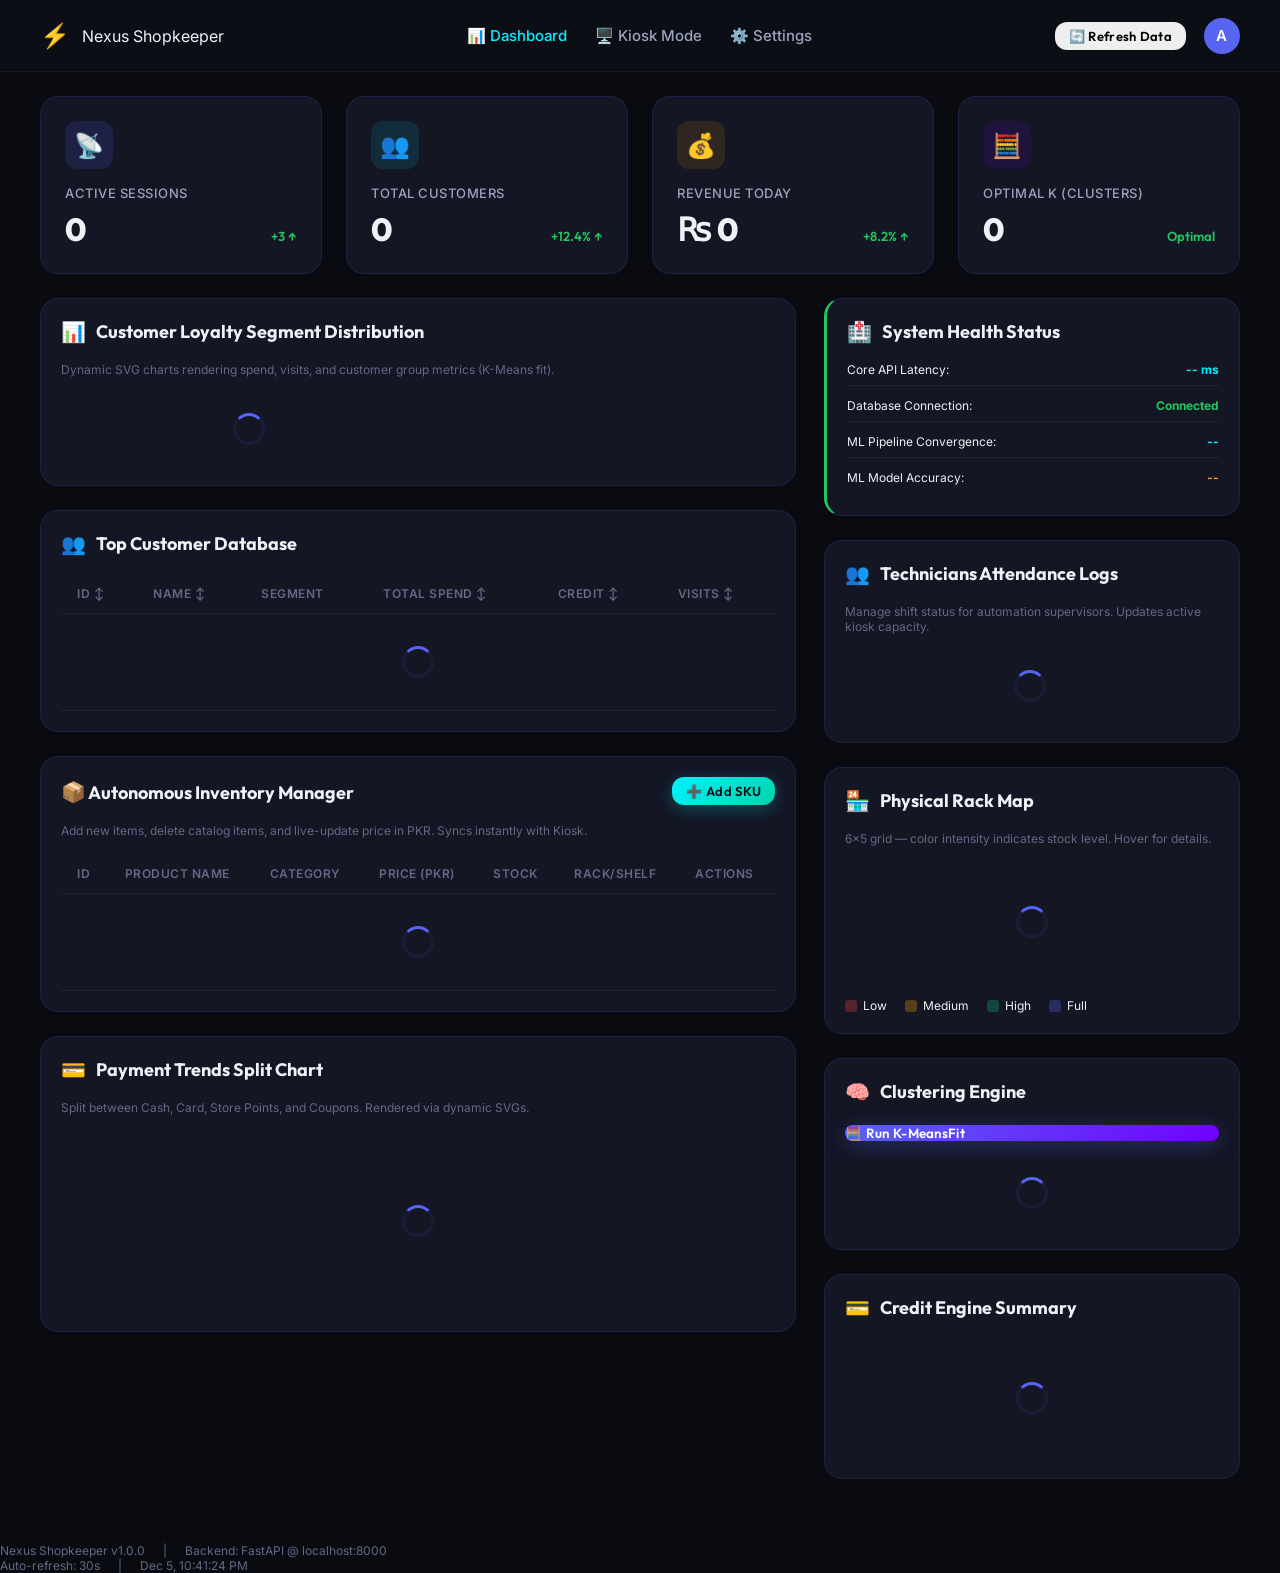
==== frontend/templates/dashboard.html @ 4d04709a "Nexus Shopkeeper - Production Polish, physical locator kiosk, and Admin dashboard portal" ====
<!DOCTYPE html>
<html lang="en">
<head>
  <meta charset="UTF-8">
  <meta name="viewport" content="width=device-width, initial-scale=1.0">
  <title>Nexus Shopkeeper — Admin Dashboard</title>
  <link rel="stylesheet" href="../assets/css/styles.css">
</head>
<body>

  <!-- ═══════════ TOP NAV ═══════════ -->
  <nav class="navbar">
    <div class="navbar__logo">
      <div class="navbar__logo-icon">⚡</div>
      <span class="text-gradient">Nexus Shopkeeper</span>
    </div>
    <div class="navbar__links">
      <a href="dashboard.html" class="active">📊 Dashboard</a>
      <a href="kiosk.html">🖥️ Kiosk Mode</a>
      <a href="#" id="settings-link">⚙️ Settings</a>
    </div>
    <div class="flex items-center gap-md">
      <button class="btn btn-secondary btn-sm" id="refresh-btn">🔄 Refresh Data</button>
      <div class="navbar__user" title="Admin User">A</div>
    </div>
  </nav>

  <div class="container" style="padding-top:var(--space-lg);padding-bottom:var(--space-3xl)">

    <!-- ═══════════ STATS ROW ═══════════ -->
    <section class="stats-row" style="margin-bottom:var(--space-lg)">
      <!-- Active Sessions -->
      <div class="glass-card stat-card animate-in">
        <div class="stat-card__icon" style="background:rgba(88,101,242,0.15);color:var(--cosmic-indigo)">📡</div>
        <div class="stat-card__label">Active Sessions</div>
        <div class="stat-card__value">
          <span id="stat-sessions">0</span>
          <span class="stat-card__trend stat-card__trend--up">+3 ↑</span>
        </div>
      </div>
      <!-- Total Customers -->
      <div class="glass-card stat-card animate-in">
        <div class="stat-card__icon" style="background:rgba(0,242,254,0.1);color:var(--cyber-teal)">👥</div>
        <div class="stat-card__label">Total Customers</div>
        <div class="stat-card__value">
          <span id="stat-customers">0</span>
          <span class="stat-card__trend stat-card__trend--up">+12.4% ↑</span>
        </div>
      </div>
      <!-- Revenue Today -->
      <div class="glass-card stat-card animate-in">
        <div class="stat-card__icon" style="background:rgba(245,158,11,0.12);color:var(--amber-gold)">💰</div>
        <div class="stat-card__label">Revenue Today</div>
        <div class="stat-card__value">
          <span id="stat-revenue">₨ 0</span>
          <span class="stat-card__trend stat-card__trend--up">+8.2% ↑</span>
        </div>
      </div>
      <!-- Optimal K -->
      <div class="glass-card stat-card animate-in">
        <div class="stat-card__icon" style="background:rgba(112,0,255,0.12);color:var(--neon-purple)">🧮</div>
        <div class="stat-card__label">Optimal K (Clusters)</div>
        <div class="stat-card__value">
          <span id="stat-k">0</span>
          <span class="stat-card__trend stat-card__trend--up">Optimal</span>
        </div>
      </div>
    </section>

    <!-- ═══════════ MAIN GRID ═══════════ -->
    <div class="dashboard-grid">

      <!-- ──── LEFT COLUMN (65%) ──── -->
      <div class="flex-col gap-lg" style="display:flex;flex-direction:column;gap:var(--space-lg)">

        <!-- Customer Segments Panel -->
        <div class="glass-card animate-in">
          <div class="panel-title"><span class="icon">📊</span> Customer Loyalty Segment Distribution</div>
          <div class="body-xs text-muted" style="margin-bottom:var(--space-md)">Dynamic SVG charts rendering spend, visits, and customer group metrics (K-Means fit).</div>
          <div class="flex gap-lg" style="display: flex; gap: var(--space-lg); flex-wrap: wrap;">
            <div id="segment-distribution-chart" style="flex: 1.2; min-width: 250px; display: flex; justify-content: center; align-items: center;">
              <div class="spinner"></div>
            </div>
            <div id="segment-legend" style="flex: 1; min-width: 200px; display: flex; flex-direction: column; gap: 8px; justify-content: center;">
              <!-- Dynamic Legend -->
            </div>
          </div>
        </div>

        <!-- Customer Table -->
        <div class="glass-card animate-in">
          <div class="panel-title"><span class="icon">👥</span> Top Customer Database</div>
          <div style="overflow-x:auto">
            <table class="data-table">
              <thead>
                <tr>
                  <th>ID <span class="sort-arrow">↕</span></th>
                  <th>Name <span class="sort-arrow">↕</span></th>
                  <th>Segment</th>
                  <th>Total Spend <span class="sort-arrow">↕</span></th>
                  <th>Credit <span class="sort-arrow">↕</span></th>
                  <th>Visits <span class="sort-arrow">↕</span></th>
                </tr>
              </thead>
              <tbody id="customer-tbody">
                <tr><td colspan="6" class="text-center text-muted" style="padding:var(--space-xl)"><div class="spinner" style="margin:0 auto"></div></td></tr>
              </tbody>
            </table>
          </div>
        </div>

        <!-- Inventory Manager CRUD Table -->
        <div class="glass-card animate-in" id="inventory-manager-section">
          <div class="panel-title" style="display: flex; justify-content: space-between; align-items: center; width: 100%;">
            <span><span class="icon">📦</span> Autonomous Inventory Manager</span>
            <button class="btn btn-accent btn-sm" id="btn-add-inventory-modal">➕ Add SKU</button>
          </div>
          <div class="body-xs text-muted" style="margin-bottom:var(--space-md)">Add new items, delete catalog items, and live-update price in PKR. Syncs instantly with Kiosk.</div>
          <div style="overflow-x:auto; max-height: 480px;">
            <table class="data-table">
              <thead>
                <tr>
                  <th>ID</th>
                  <th>Product Name</th>
                  <th>Category</th>
                  <th>Price (PKR)</th>
                  <th>Stock</th>
                  <th>Rack/Shelf</th>
                  <th>Actions</th>
                </tr>
              </thead>
              <tbody id="inventory-tbody">
                <tr><td colspan="7" class="text-center text-muted" style="padding:var(--space-xl)"><div class="spinner" style="margin:0 auto"></div></td></tr>
              </tbody>
            </table>
          </div>
        </div>

        <!-- Payment Trends split chart -->
        <div class="glass-card animate-in">
          <div class="panel-title"><span class="icon">💳</span> Payment Trends Split Chart</div>
          <div class="body-xs text-muted" style="margin-bottom:var(--space-md)">Split between Cash, Card, Store Points, and Coupons. Rendered via dynamic SVGs.</div>
          <div id="payment-trends-chart" style="display: flex; justify-content: center; align-items: center; min-height: 180px;">
            <div class="spinner"></div>
          </div>
        </div>

      </div>

      <!-- ──── RIGHT COLUMN (35%) ──── -->
      <div class="flex-col gap-lg" style="display:flex;flex-direction:column;gap:var(--space-lg)">

        <!-- System Health Panel -->
        <div class="glass-card animate-in" style="border-left: 3px solid var(--success-green);">
          <div class="panel-title"><span class="icon">🏥</span> System Health Status</div>
          <div class="flex-col gap-sm" style="display:flex; flex-direction:column; gap: 12px; margin-bottom: 6px;">
            <div class="flex justify-between items-center body-xs" style="border-bottom: 1px solid var(--border-subtle); padding-bottom: 8px;">
              <span class="text-secondary">Core API Latency:</span>
              <span class="font-bold text-accent" id="health-latency" style="color: var(--cyber-teal); font-weight: 700;">-- ms</span>
            </div>
            <div class="flex justify-between items-center body-xs" style="border-bottom: 1px solid var(--border-subtle); padding-bottom: 8px;">
              <span class="text-secondary">Database Connection:</span>
              <span id="health-db" style="font-weight: 700; color: var(--success-green);">Connected</span>
            </div>
            <div class="flex justify-between items-center body-xs" style="border-bottom: 1px solid var(--border-subtle); padding-bottom: 8px;">
              <span class="text-secondary">ML Pipeline Convergence:</span>
              <span id="health-ml" style="font-weight: 700; color: var(--cyber-teal);">--</span>
            </div>
            <div class="flex justify-between items-center body-xs" style="padding-bottom: 4px;">
              <span class="text-secondary">ML Model Accuracy:</span>
              <span id="health-accuracy" style="font-weight: 700; color: var(--amber-gold);">--</span>
            </div>
          </div>
        </div>

        <!-- Employee Attendance logs panel -->
        <div class="glass-card animate-in">
          <div class="panel-title"><span class="icon">👥</span> Technicians Attendance Logs</div>
          <div class="body-xs text-muted" style="margin-bottom:var(--space-md)">Manage shift status for automation supervisors. Updates active kiosk capacity.</div>
          <div id="employee-attendance-container" class="flex-col gap-sm" style="display:flex; flex-direction:column; gap: 8px; max-height: 380px; overflow-y: auto; padding-right: 4px;">
            <div class="spinner"></div>
          </div>
        </div>

        <!-- Physical Rack Map -->
        <div class="glass-card animate-in">
          <div class="panel-title"><span class="icon">🏪</span> Physical Rack Map</div>
          <div class="body-xs text-muted" style="margin-bottom:var(--space-md)">6×5 grid — color intensity indicates stock level. Hover for details.</div>
          <div class="rack-grid" id="rack-grid">
            <!-- Populated by JS -->
            <div class="flex justify-center" style="grid-column:1/-1;padding:var(--space-lg)"><div class="spinner"></div></div>
          </div>
          <div class="flex items-center gap-md" style="margin-top:var(--space-md);flex-wrap:wrap">
            <div class="flex items-center gap-xs body-xs"><div style="width:12px;height:12px;border-radius:3px;background:rgba(239,68,68,0.3)"></div> Low</div>
            <div class="flex items-center gap-xs body-xs"><div style="width:12px;height:12px;border-radius:3px;background:rgba(245,158,11,0.3)"></div> Medium</div>
            <div class="flex items-center gap-xs body-xs"><div style="width:12px;height:12px;border-radius:3px;background:rgba(16,185,129,0.3)"></div> High</div>
            <div class="flex items-center gap-xs body-xs"><div style="width:12px;height:12px;border-radius:3px;background:rgba(88,101,242,0.3)"></div> Full</div>
          </div>
        </div>

        <!-- Clustering Controls -->
        <div class="glass-card animate-in">
          <div class="panel-title"><span class="icon">🧠</span> Clustering Engine</div>
          <button class="btn btn-primary w-full" id="btn-cluster" style="margin-bottom:var(--space-md)">🧮 Run K-MeansFit</button>
          <div class="cluster-info" id="cluster-info">
            <div class="flex justify-center"><div class="spinner"></div></div>
          </div>
        </div>

        <!-- Credit Engine Summary -->
        <div class="glass-card animate-in">
          <div class="panel-title"><span class="icon">💳</span> Credit Engine Summary</div>
          <div id="credit-summary">
            <div class="flex justify-center" style="padding:var(--space-lg)"><div class="spinner"></div></div>
          </div>
        </div>
      </div>
    </div>
  </div>

  <!-- ═══════════ INVENTORY EDIT/ADD MODAL ═══════════ -->
  <div class="modal-overlay" id="inventory-modal-overlay" style="z-index: 500;">
    <div class="modal glass-card" id="inventory-modal" style="max-width: 500px; width: 90%; max-height: 90vh;">
      <div class="modal-header">
        <h2 id="inv-modal-title" style="font-size: 18px; font-weight: 700;">Add New SKU</h2>
        <button class="modal-close" id="inv-modal-close">✕</button>
      </div>
      <div class="modal-body" style="padding-bottom: 0;">
        <form id="inventory-form" style="display: flex; flex-direction: column; gap: 12px;">
          <input type="hidden" id="inv-action" value="create">
          
          <div class="flex-col gap-xs" style="display: flex; flex-direction: column; gap: 4px;">
            <label class="body-xs text-secondary" style="font-weight: 600;" for="inv-id">SKU Identifier</label>
            <input type="text" id="inv-id" class="search-input" placeholder="e.g. SKU-0021" required style="padding-left: 16px;">
          </div>
          
          <div class="flex-col gap-xs" style="display: flex; flex-direction: column; gap: 4px;">
            <label class="body-xs text-secondary" style="font-weight: 600;" for="inv-name">Product Name</label>
            <input type="text" id="inv-name" class="search-input" placeholder="e.g. Mezan Oil 1L" required style="padding-left: 16px;">
          </div>
          
          <div class="flex gap-sm" style="display: flex; gap: 12px;">
            <div class="flex-col gap-xs" style="flex: 1; display: flex; flex-direction: column; gap: 4px;">
              <label class="body-xs text-secondary" style="font-weight: 600;" for="inv-category">Category</label>
              <select id="inv-category" class="search-input" style="padding-left: 16px; background: var(--bg-raised); color: var(--text-primary);" required>
                <option value="beverages">beverages</option>
                <option value="snacks">snacks</option>
                <option value="pantry">pantry</option>
                <option value="dairy">dairy</option>
                <option value="frozen">frozen</option>
                <option value="produce">produce</option>
                <option value="household">household</option>
                <option value="personal_care">personal_care</option>
              </select>
            </div>
            <div class="flex-col gap-xs" style="flex: 1; display: flex; flex-direction: column; gap: 4px;">
              <label class="body-xs text-secondary" style="font-weight: 600;" for="inv-price">Price (PKR)</label>
              <input type="number" step="0.01" id="inv-price" class="search-input" placeholder="e.g. 350" required style="padding-left: 16px;">
            </div>
          </div>

          <div class="flex gap-sm" style="display: flex; gap: 12px;">
            <div class="flex-col gap-xs" style="flex: 1; display: flex; flex-direction: column; gap: 4px;">
              <label class="body-xs text-secondary" style="font-weight: 600;" for="inv-cost">Cost (PKR)</label>
              <input type="number" step="0.01" id="inv-cost" class="search-input" placeholder="e.g. 290" required style="padding-left: 16px;">
            </div>
            <div class="flex-col gap-xs" style="flex: 1; display: flex; flex-direction: column; gap: 4px;">
              <label class="body-xs text-secondary" style="font-weight: 600;" for="inv-stock">Stock Quantity</label>
              <input type="number" id="inv-stock" class="search-input" placeholder="e.g. 45" required style="padding-left: 16px;">
            </div>
          </div>

          <div class="flex gap-sm" style="display: flex; gap: 12px;">
            <div class="flex-col gap-xs" style="flex: 1; display: flex; flex-direction: column; gap: 4px;">
              <label class="body-xs text-secondary" style="font-weight: 600;" for="inv-rack">Rack ID</label>
              <input type="text" id="inv-rack" class="search-input" placeholder="e.g. A3" required style="padding-left: 16px;">
            </div>
            <div class="flex-col gap-xs" style="flex: 1; display: flex; flex-direction: column; gap: 4px;">
              <label class="body-xs text-secondary" style="font-weight: 600;" for="inv-shelf">Shelf level (1-5)</label>
              <input type="number" min="1" max="5" id="inv-shelf" class="search-input" placeholder="e.g. 2" required style="padding-left: 16px;">
            </div>
          </div>
          
          <div class="flex gap-sm" style="display: flex; gap: 12px;">
            <div class="flex-col gap-xs" style="flex: 1; display: flex; flex-direction: column; gap: 4px;">
              <label class="body-xs text-secondary" style="font-weight: 600;" for="inv-threshold">Reorder Point</label>
              <input type="number" id="inv-threshold" class="search-input" placeholder="e.g. 10" required style="padding-left: 16px;">
            </div>
            <div class="flex-col gap-xs" style="flex: 1; display: flex; flex-direction: column; gap: 4px;">
              <label class="body-xs text-secondary" style="font-weight: 600;" for="inv-supplier">Supplier</label>
              <input type="text" id="inv-supplier" class="search-input" placeholder="e.g. Unilever" required style="padding-left: 16px;">
            </div>
          </div>

          <div class="flex gap-sm" style="display: flex; gap: 12px;">
            <div class="flex-col gap-xs" style="flex: 1; display: flex; flex-direction: column; gap: 4px;">
              <label class="body-xs text-secondary" style="font-weight: 600;" for="inv-weight">Weight (kg)</label>
              <input type="number" step="0.001" id="inv-weight" class="search-input" placeholder="e.g. 0.5" required style="padding-left: 16px;">
            </div>
            <div class="flex-col gap-xs" style="flex: 1; display: flex; flex-direction: column; gap: 4px;">
              <label class="body-xs text-secondary" style="font-weight: 600;" for="inv-expiry">Expiry Days</label>
              <input type="number" id="inv-expiry" class="search-input" placeholder="optional" style="padding-left: 16px;">
            </div>
          </div>

          <div style="display: flex; gap: 12px; margin-top: 10px; margin-bottom: 20px;">
            <button type="submit" class="btn btn-primary" style="flex: 1; justify-content: center;" id="inv-submit-btn">Save Product</button>
            <button type="button" class="btn btn-outline" style="flex: 1; justify-content: center;" id="inv-cancel-btn">Cancel</button>
          </div>
        </form>
      </div>
    </div>
  </div>
  </div>

  <!-- ═══════════ FOOTER ═══════════ -->
  <footer class="bottom-bar">
    <div class="flex items-center gap-md">
      <span class="body-xs text-muted">Nexus Shopkeeper v1.0.0</span>
      <span class="body-xs text-muted">|</span>
      <span class="body-xs text-muted">Backend: FastAPI @ localhost:8000</span>
    </div>
    <div class="flex items-center gap-md">
      <span class="body-xs text-muted">Auto-refresh: 30s</span>
      <span class="body-xs text-muted">|</span>
      <span class="body-xs text-muted" id="dash-clock"></span>
    </div>
  </footer>

  <script src="../assets/js/app.js"></script>
  <script>
    // Dashboard clock
    (function dashClock() {
      const el = document.getElementById('dash-clock');
      if (!el) return;
      const tick = () => { el.textContent = new Date().toLocaleString('en-US', { hour12: true, hour:'2-digit', minute:'2-digit', second:'2-digit', month:'short', day:'numeric' }); };
      tick(); setInterval(tick, 1000);
    })();

    // Settings placeholder
    document.getElementById('settings-link')?.addEventListener('click', e => { e.preventDefault(); Toast.info('Settings panel coming in v1.1'); });

    // Table sorting
    document.querySelectorAll('.data-table thead th').forEach((th, colIndex) => {
      let asc = true;
      th.addEventListener('click', () => {
        const tbody = th.closest('table').querySelector('tbody');
        const rows = Array.from(tbody.querySelectorAll('tr'));
        rows.sort((a, b) => {
          const cellA = a.children[colIndex]?.textContent.trim() || '';
          const cellB = b.children[colIndex]?.textContent.trim() || '';
          const numA = parseFloat(cellA.replace(/[^0-9.-]/g, ''));
          const numB = parseFloat(cellB.replace(/[^0-9.-]/g, ''));
          if (!isNaN(numA) && !isNaN(numB)) return asc ? numA - numB : numB - numA;
          return asc ? cellA.localeCompare(cellB) : cellB.localeCompare(cellA);
        });
        rows.forEach(r => tbody.appendChild(r));
        asc = !asc;
      });
    });
  </script>
</body>
</html>
---- frontend/assets/css/styles.css ----
/* ══════════════════════════════════════════════════════════════════
   NEXUS SHOPKEEPER — Pakistani SaaS Edition
   Premium Dark Glassmorphism Design System
   ══════════════════════════════════════════════════════════════════ */

@import url('https://fonts.googleapis.com/css2?family=Inter:wght@300;400;500;600;700&family=Outfit:wght@400;500;600;700;800&display=swap');

/* ─── CSS CUSTOM PROPERTIES ─── */
:root {
  /* Primary Palette */
  --cosmic-indigo: #5865f2;
  --cosmic-indigo-hsl: 235, 86%, 65%;
  --cyber-teal: #00f2fe;
  --cyber-teal-hsl: 183, 100%, 50%;
  --neon-purple: #7000ff;
  --neon-purple-hsl: 267, 100%, 50%;
  --amber-gold: #f59e0b;
  --amber-gold-hsl: 38, 92%, 50%;

  /* Accent / Status */
  --success-green: #22c55e;
  --error-red: #ef4444;
  --info-blue: #3b82f6;
  --warning-amber: #f59e0b;

  /* Segment Colors */
  --seg-1: #5865f2;
  --seg-2: #00f2fe;
  --seg-3: #7000ff;
  --seg-4: #f59e0b;
  --seg-5: #22c55e;
  --seg-6: #ef4444;

  /* Dark Backgrounds */
  --bg-deepest: #0a0b10;
  --bg-deep: #0e1017;
  --bg-base: #121420;
  --bg-raised: #1b1e32;
  --bg-surface: #232740;
  --bg-hover: #2a2e4a;

  /* Glass */
  --glass-bg: rgba(27, 30, 50, 0.6);
  --glass-border: rgba(88, 101, 242, 0.15);
  --glass-blur: 18px;

  /* Text */
  --text-primary: #f0f1f7;
  --text-secondary: #9ca3bf;
  --text-muted: #636985;
  --text-accent: var(--cyber-teal);

  /* Borders & Shadows */
  --border-subtle: rgba(255, 255, 255, 0.06);
  --border-glow: rgba(88, 101, 242, 0.4);
  --shadow-sm: 0 2px 8px rgba(0, 0, 0, 0.3);
  --shadow-md: 0 4px 20px rgba(0, 0, 0, 0.4);
  --shadow-lg: 0 8px 40px rgba(0, 0, 0, 0.5);
  --shadow-glow: 0 0 30px rgba(88, 101, 242, 0.2);

  /* Radii */
  --radius-sm: 6px;
  --radius-md: 12px;
  --radius-lg: 18px;
  --radius-xl: 24px;
  --radius-full: 9999px;

  /* Transitions */
  --ease-out: cubic-bezier(0.22, 1, 0.36, 1);
  --ease-bounce: cubic-bezier(0.34, 1.56, 0.64, 1);
  --transition-fast: 150ms var(--ease-out);
  --transition-base: 250ms var(--ease-out);
  --transition-slow: 400ms var(--ease-out);

  /* Typography */
  --font-heading: 'Outfit', sans-serif;
  --font-body: 'Inter', sans-serif;

  /* Layout */
  --topbar-h: 72px;
  --bottombar-h: 42px;
  --sidebar-w: 240px;

  /* Spacing */
  --space-xs: 4px;
  --space-sm: 8px;
  --space-md: 16px;
  --space-lg: 24px;
  --space-xl: 32px;
  --space-2xl: 48px;
  --space-3xl: 64px;
}

/* ─── RESET ─── */
*, *::before, *::after {
  box-sizing: border-box;
  margin: 0;
  padding: 0;
}

html {
  font-size: 16px;
  -webkit-font-smoothing: antialiased;
  -moz-osx-font-smoothing: grayscale;
}

body {
  font-family: var(--font-body);
  background: var(--bg-deepest);
  color: var(--text-primary);
  overflow: hidden;
  width: 100vw;
  height: 100vh;
  margin: 0;
  position: relative;
}

/* ─── CUSTOM SCROLLBAR ─── */
::-webkit-scrollbar { width: 6px; height: 6px; }
::-webkit-scrollbar-track { background: transparent; }
::-webkit-scrollbar-thumb {
  background: var(--bg-surface);
  border-radius: var(--radius-full);
}
::-webkit-scrollbar-thumb:hover { background: var(--cosmic-indigo); }

/* ─── TYPOGRAPHY ─── */
h1, h2, h3, h4, h5, h6 { font-family: var(--font-heading); font-weight: 700; line-height: 1.2; }

.gradient-text {
  background: linear-gradient(135deg, var(--cosmic-indigo), var(--cyber-teal));
  -webkit-background-clip: text;
  -webkit-text-fill-color: transparent;
  background-clip: text;
}

/* ─── SCREEN MANAGEMENT ─── */
.screen {
  position: absolute;
  inset: 0;
  width: 100%;
  height: 100%;
  opacity: 0;
  visibility: hidden;
  transform: translateX(40px);
  transition: transform 0.6s cubic-bezier(0.16, 1, 0.3, 1), opacity 0.6s ease, visibility 0.6s;
  display: flex;
  flex-direction: column;
  overflow: hidden;
}
.screen.active-screen {
  opacity: 1;
  visibility: visible;
  transform: translateX(0);
  z-index: 10;
}

/* ═══════════════════════════════════════════════
   KEYFRAME ANIMATIONS
   ═══════════════════════════════════════════════ */
@keyframes pulse-glow {
  0%, 100% { box-shadow: 0 0 20px rgba(88, 101, 242, 0.3); }
  50% { box-shadow: 0 0 40px rgba(88, 101, 242, 0.6), 0 0 80px rgba(0, 242, 254, 0.15); }
}

@keyframes slide-in-right {
  from { transform: translateX(100%); opacity: 0; }
  to { transform: translateX(0); opacity: 1; }
}

@keyframes slide-in-left {
  from { transform: translateX(-40px); opacity: 0; }
  to { transform: translateX(0); opacity: 1; }
}

@keyframes fade-up {
  from { transform: translateY(24px); opacity: 0; }
  to { transform: translateY(0); opacity: 1; }
}

@keyframes shimmer {
  0% { background-position: -200% center; }
  100% { background-position: 200% center; }
}

@keyframes scan-line {
  0% { top: 0; }
  100% { top: 100%; }
}

@keyframes keypad-press {
  0% { transform: scale(1); }
  40% { transform: scale(0.88); }
  100% { transform: scale(1); }
}

@keyframes float-up {
  0% { transform: translateY(0); }
  50% { transform: translateY(-10px); }
  100% { transform: translateY(0); }
}

@keyframes ring-pulse {
  0% { transform: scale(1); opacity: 0.6; }
  100% { transform: scale(1.6); opacity: 0; }
}

@keyframes toast-in {
  from { transform: translateX(120%); opacity: 0; }
  to { transform: translateX(0); opacity: 1; }
}

@keyframes toast-out {
  from { transform: translateX(0); opacity: 1; }
  to { transform: translateX(120%); opacity: 0; }
}

@keyframes bg-shift {
  0%   { background-position: 0% 50%; }
  50%  { background-position: 100% 50%; }
  100% { background-position: 0% 50%; }
}

@keyframes dot-fill {
  0% { transform: scale(0.5); }
  50% { transform: scale(1.25); }
  100% { transform: scale(1); }
}

@keyframes gradient-border-spin {
  0% { --angle: 0deg; }
  100% { --angle: 360deg; }
}

/* ═══════════════════════════════════════════════
   VIEW 1 — WELCOME SCREEN
   ═══════════════════════════════════════════════ */
#welcome-screen {
  justify-content: center;
  align-items: center;
  background: var(--bg-deepest);
  overflow: hidden;
}

.welcome-bg-anim {
  position: absolute;
  inset: 0;
  background: linear-gradient(135deg, #0a0b10 0%, #121430 25%, #1a0e3a 50%, #0d1f3c 75%, #0a0b10 100%);
  background-size: 400% 400%;
  animation: bg-shift 12s ease infinite;
  z-index: 0;
}
.welcome-bg-anim::after {
  content: '';
  position: absolute;
  inset: 0;
  background: radial-gradient(ellipse at 50% 40%, rgba(88, 101, 242, 0.12) 0%, transparent 70%);
}

.welcome-content {
  position: relative;
  z-index: 1;
  text-align: center;
  animation: fade-up 0.8s var(--ease-out) both;
}

.welcome-logo-ring {
  width: 120px;
  height: 120px;
  margin: 0 auto 32px;
  border-radius: 50%;
  display: flex;
  align-items: center;
  justify-content: center;
  background: var(--glass-bg);
  border: 2px solid var(--glass-border);
  position: relative;
  animation: float-up 3s ease-in-out infinite;
}
.welcome-logo-ring::before {
  content: '';
  position: absolute;
  inset: -6px;
  border-radius: 50%;
  border: 2px solid var(--cosmic-indigo);
  animation: ring-pulse 2s ease-out infinite;
}
.welcome-logo-icon { font-size: 52px; }

.welcome-title {
  font-size: 56px;
  font-weight: 800;
  margin-bottom: 12px;
  letter-spacing: -1px;
}

.welcome-subtitle {
  font-size: 22px;
  color: var(--text-secondary);
  font-weight: 400;
  margin-bottom: 24px;
}

.welcome-divider {
  width: 120px;
  height: 3px;
  margin: 0 auto 32px;
  border-radius: 3px;
  background: linear-gradient(90deg, var(--cosmic-indigo), var(--cyber-teal));
}

.welcome-question {
  font-size: 28px;
  font-weight: 600;
  margin-bottom: 40px;
  color: var(--text-primary);
}

.welcome-actions {
  display: flex;
  gap: 28px;
  justify-content: center;
}

.welcome-footer-note {
  margin-top: 48px;
  font-size: 14px;
  color: var(--text-muted);
  letter-spacing: 0.5px;
}

/* ─── BUTTONS ─── */
.btn {
  font-family: var(--font-heading);
  font-weight: 600;
  border: none;
  cursor: pointer;
  display: inline-flex;
  align-items: center;
  gap: 10px;
  border-radius: var(--radius-md);
  transition: all var(--transition-base);
  position: relative;
  overflow: hidden;
  letter-spacing: 0.3px;
}
.btn::after {
  content: '';
  position: absolute;
  inset: 0;
  background: linear-gradient(135deg, rgba(255,255,255,0.1), transparent);
  opacity: 0;
  transition: opacity var(--transition-fast);
}
.btn:hover::after { opacity: 1; }
.btn:active { transform: scale(0.97); }

.btn-primary {
  background: linear-gradient(135deg, var(--cosmic-indigo), var(--neon-purple));
  color: #fff;
  box-shadow: 0 4px 20px rgba(88, 101, 242, 0.35);
}
.btn-primary:hover {
  box-shadow: 0 6px 30px rgba(88, 101, 242, 0.5);
  transform: translateY(-2px);
}

.btn-accent {
  background: linear-gradient(135deg, var(--cyber-teal), #00d4aa);
  color: var(--bg-deepest);
  box-shadow: 0 4px 16px rgba(0, 242, 254, 0.25);
}
.btn-accent:hover {
  box-shadow: 0 6px 24px rgba(0, 242, 254, 0.4);
  transform: translateY(-2px);
}

.btn-outline {
  background: transparent;
  color: var(--text-primary);
  border: 2px solid var(--glass-border);
  backdrop-filter: blur(8px);
}
.btn-outline:hover {
  border-color: var(--cosmic-indigo);
  background: rgba(88, 101, 242, 0.08);
}

.btn-glass {
  background: var(--glass-bg);
  color: var(--text-primary);
  border: 1px solid var(--glass-border);
  backdrop-filter: blur(12px);
}
.btn-glass:hover { border-color: var(--cosmic-indigo); }

.btn-xl { padding: 22px 48px; font-size: 20px; border-radius: var(--radius-lg); }
.btn-lg { padding: 14px 32px; font-size: 16px; }
.btn-md { padding: 10px 22px; font-size: 14px; }
.btn-sm { padding: 6px 14px; font-size: 13px; }

.btn-icon { font-size: 1.3em; }

.btn-topbar { padding: 10px 20px; font-size: 14px; border-radius: var(--radius-md); white-space: nowrap; }

.btn-link {
  background: none;
  border: none;
  color: var(--text-secondary);
  font-family: var(--font-body);
  font-size: 15px;
  cursor: pointer;
  transition: color var(--transition-fast);
}
.btn-link:hover { color: var(--cyber-teal); }

/* ═══════════════════════════════════════════════
   VIEW 2 — KEYPAD SCREEN
   ═══════════════════════════════════════════════ */
#keypad-screen {
  justify-content: center;
  align-items: center;
  background: var(--bg-deepest);
}

.keypad-wrapper {
  text-align: center;
  animation: fade-up 0.5s var(--ease-out) both;
}

.keypad-title {
  font-size: 36px;
  margin-bottom: 8px;
}

.keypad-subtitle {
  font-size: 16px;
  color: var(--text-secondary);
  margin-bottom: 36px;
}

.pin-display {
  display: flex;
  gap: 18px;
  justify-content: center;
  margin-bottom: 12px;
}

.pin-dot {
  width: 52px;
  height: 52px;
  border-radius: 50%;
  border: 2px solid var(--bg-surface);
  background: var(--bg-raised);
  transition: all var(--transition-base);
  position: relative;
}
.pin-dot.filled {
  background: var(--cosmic-indigo);
  border-color: var(--cosmic-indigo);
  box-shadow: 0 0 16px rgba(88, 101, 242, 0.5);
  animation: dot-fill 0.25s var(--ease-bounce);
}
.pin-dot.error {
  background: var(--error-red);
  border-color: var(--error-red);
  box-shadow: 0 0 16px rgba(239, 68, 68, 0.5);
}
.pin-dot.success {
  background: var(--success-green);
  border-color: var(--success-green);
  box-shadow: 0 0 16px rgba(34, 197, 94, 0.5);
}

.pin-status {
  height: 24px;
  font-size: 14px;
  margin-bottom: 28px;
  color: var(--text-muted);
  transition: color var(--transition-fast);
}
.pin-status.error { color: var(--error-red); }
.pin-status.success { color: var(--success-green); }

.keypad-grid {
  display: grid;
  grid-template-columns: repeat(3, 88px);
  gap: 14px;
  justify-content: center;
  margin-bottom: 28px;
}

.keypad-btn {
  width: 88px;
  height: 72px;
  border-radius: var(--radius-md);
  border: 1px solid var(--border-subtle);
  background: var(--bg-raised);
  color: var(--text-primary);
  font-family: var(--font-heading);
  font-size: 26px;
  font-weight: 600;
  cursor: pointer;
  transition: all var(--transition-fast);
  user-select: none;
  -webkit-user-select: none;
}
.keypad-btn:hover {
  background: var(--bg-surface);
  border-color: var(--cosmic-indigo);
}
.keypad-btn:active {
  animation: keypad-press 0.2s var(--ease-out);
  background: var(--cosmic-indigo);
}

.keypad-btn--backspace {
  font-size: 22px;
  background: var(--bg-surface);
}
.keypad-btn--scan {
  font-size: 14px;
  background: var(--bg-surface);
  letter-spacing: 0.3px;
}

.keypad-submit {
  margin-bottom: 20px;
  min-width: 280px;
}

.keypad-cancel {
  display: block;
  margin: 0 auto;
}

/* ═══════════════════════════════════════════════
   VIEW 3 — MAIN WORKSPACE
   ═══════════════════════════════════════════════ */

/* ─── TOP BAR ─── */
.topbar {
  height: var(--topbar-h);
  background: rgba(14, 16, 23, 0.85);
  backdrop-filter: blur(20px);
  border-bottom: 1px solid var(--border-subtle);
  display: flex;
  align-items: center;
  padding: 0 28px;
  gap: 24px;
  flex-shrink: 0;
  z-index: 50;
}

.topbar-left {
  display: flex;
  align-items: center;
  gap: 12px;
  min-width: 220px;
}
.topbar-logo-icon { font-size: 32px; }
.topbar-brand {
  font-family: var(--font-heading);
  font-size: 22px;
  font-weight: 700;
  letter-spacing: -0.5px;
}

.topbar-center { flex: 1; max-width: 640px; margin: 0 auto; }

.topbar-right {
  display: flex;
  align-items: center;
  gap: 12px;
  min-width: 340px;
  justify-content: flex-end;
}

/* ─── SEARCH ─── */
.search-wrapper {
  position: relative;
  width: 100%;
}
.search-icon {
  position: absolute;
  left: 16px;
  top: 50%;
  transform: translateY(-50%);
  font-size: 18px;
  pointer-events: none;
}
.search-input {
  width: 100%;
  height: 46px;
  border-radius: var(--radius-full);
  border: 1px solid var(--border-subtle);
  background: var(--bg-raised);
  color: var(--text-primary);
  font-family: var(--font-body);
  font-size: 15px;
  padding: 0 20px 0 48px;
  outline: none;
  transition: all var(--transition-base);
}
.search-input::placeholder { color: var(--text-muted); }
.search-input:focus {
  border-color: var(--cosmic-indigo);
  box-shadow: 0 0 0 3px rgba(88, 101, 242, 0.15), 0 0 20px rgba(88, 101, 242, 0.1);
  background: var(--bg-surface);
}

.search-autocomplete {
  position: absolute;
  top: calc(100% + 6px);
  left: 0;
  right: 0;
  background: var(--bg-raised);
  border: 1px solid var(--glass-border);
  border-radius: var(--radius-md);
  backdrop-filter: blur(16px);
  box-shadow: var(--shadow-lg);
  max-height: 320px;
  overflow-y: auto;
  display: none;
  z-index: 200;
}
.search-autocomplete.visible { display: block; }

.search-autocomplete-item {
  padding: 12px 18px;
  display: flex;
  align-items: center;
  gap: 12px;
  cursor: pointer;
  transition: background var(--transition-fast);
  border-bottom: 1px solid var(--border-subtle);
  font-size: 14px;
}
.search-autocomplete-item:last-child { border-bottom: none; }
.search-autocomplete-item:hover { background: var(--bg-hover); }
.search-autocomplete-item .sai-emoji { font-size: 22px; }
.search-autocomplete-item .sai-name { flex: 1; color: var(--text-primary); }
.search-autocomplete-item .sai-price { color: var(--cyber-teal); font-weight: 600; font-size: 13px; }

.cart-badge {
  background: var(--error-red);
  color: #fff;
  font-size: 11px;
  font-weight: 700;
  padding: 2px 7px;
  border-radius: var(--radius-full);
  margin-left: 4px;
  min-width: 20px;
  text-align: center;
}

/* ─── WORKSPACE BODY ─── */
.workspace-body {
  flex: 1;
  display: flex;
  overflow: hidden;
}

/* ─── SIDEBARS ─── */
.sidebar {
  width: var(--sidebar-w);
  flex-shrink: 0;
  padding: 20px 16px;
  overflow-y: auto;
  display: flex;
  flex-direction: column;
  gap: 16px;
  border-right: 1px solid var(--border-subtle);
}
.sidebar-right {
  border-right: none;
  border-left: 1px solid var(--border-subtle);
}

.glass-card {
  background: var(--glass-bg);
  border: 1px solid var(--glass-border);
  border-radius: var(--radius-lg);
  backdrop-filter: blur(var(--glass-blur));
  padding: 20px;
}

.sidebar-profile { text-align: center; }
.profile-avatar { font-size: 48px; margin-bottom: 8px; }
.profile-name { font-weight: 600; font-size: 16px; margin-bottom: 4px; }
.profile-tier {
  font-size: 12px;
  color: var(--amber-gold);
  font-weight: 600;
  text-transform: uppercase;
  letter-spacing: 1px;
}

.sidebar-actions { display: flex; flex-direction: column; gap: 6px; }
.sidebar-btn {
  display: flex;
  align-items: center;
  gap: 10px;
  width: 100%;
  padding: 12px 16px;
  border: none;
  border-radius: var(--radius-md);
  background: transparent;
  color: var(--text-secondary);
  font-family: var(--font-body);
  font-size: 14px;
  cursor: pointer;
  transition: all var(--transition-fast);
  text-align: left;
}
.sidebar-btn:hover {
  background: var(--bg-raised);
  color: var(--text-primary);
}

.sidebar-section { padding: 16px; }
.sidebar-section-title {
  font-size: 14px;
  font-weight: 700;
  margin-bottom: 14px;
  color: var(--text-primary);
}

.ai-rec-item, .sponsored-item {
  display: flex;
  align-items: center;
  gap: 10px;
  padding: 10px 0;
  border-bottom: 1px solid var(--border-subtle);
  cursor: pointer;
  transition: all var(--transition-fast);
}
.ai-rec-item:last-child, .sponsored-item:last-child { border-bottom: none; }
.ai-rec-item:hover, .sponsored-item:hover { padding-left: 6px; }
.rec-emoji, .spon-emoji { font-size: 28px; }
.rec-info, .spon-info { flex: 1; }
.rec-name, .spon-name { font-size: 13px; font-weight: 500; color: var(--text-primary); display: block; }
.rec-price, .spon-price { font-size: 12px; color: var(--cyber-teal); font-weight: 600; }

/* ─── CENTER CONTENT ─── */
.center-content {
  flex: 1;
  padding: 28px 32px;
  overflow-y: auto;
}

.section-heading {
  font-size: 26px;
  margin-bottom: 24px;
  display: flex;
  align-items: center;
  gap: 12px;
}

/* ─── CATEGORY GRID ─── */
.category-grid {
  display: grid;
  grid-template-columns: repeat(5, 1fr);
  gap: 20px;
}

.category-card {
  position: relative;
  background: var(--bg-raised);
  border: 1px solid var(--border-subtle);
  border-radius: var(--radius-lg);
  padding: 28px 20px;
  text-align: center;
  cursor: pointer;
  transition: all var(--transition-base);
  overflow: hidden;
}
.category-card::before {
  content: '';
  position: absolute;
  inset: 0;
  border-radius: var(--radius-lg);
  padding: 2px;
  background: linear-gradient(135deg, var(--card-accent, var(--cosmic-indigo)), transparent 60%);
  -webkit-mask: linear-gradient(#fff 0 0) content-box, linear-gradient(#fff 0 0);
  mask: linear-gradient(#fff 0 0) content-box, linear-gradient(#fff 0 0);
  -webkit-mask-composite: xor;
  mask-composite: exclude;
  opacity: 0;
  transition: opacity var(--transition-base);
}
.category-card:hover::before { opacity: 1; }
.category-card:hover {
  transform: translateY(-6px);
  box-shadow: var(--shadow-lg), 0 0 40px rgba(88, 101, 242, 0.08);
  background: var(--bg-surface);
}

.category-card-emoji { font-size: 44px; margin-bottom: 14px; display: block; }
.category-card-name {
  font-family: var(--font-heading);
  font-size: 16px;
  font-weight: 600;
  margin-bottom: 6px;
  color: var(--text-primary);
}
.category-card-count {
  font-size: 12px;
  color: var(--text-muted);
}

/* ─── PRODUCT PANEL (Slide-in from right) ─── */
.product-panel-overlay {
  position: fixed;
  inset: 0;
  background: rgba(0, 0, 0, 0.5);
  z-index: 90;
  opacity: 0;
  visibility: hidden;
  transition: all var(--transition-base);
}
.product-panel-overlay.visible { opacity: 1; visibility: visible; }

.product-panel {
  position: fixed;
  top: 0;
  right: 0;
  width: 720px;
  height: 100%;
  background: var(--bg-deep);
  border-left: 1px solid var(--glass-border);
  z-index: 100;
  transform: translateX(100%);
  transition: transform var(--transition-slow);
  display: flex;
  flex-direction: column;
  box-shadow: -8px 0 40px rgba(0, 0, 0, 0.4);
}
.product-panel.open { transform: translateX(0); }

.product-panel-header {
  display: flex;
  align-items: center;
  justify-content: space-between;
  padding: 24px 28px;
  border-bottom: 1px solid var(--border-subtle);
  flex-shrink: 0;
}
.product-panel-title {
  font-size: 24px;
  font-weight: 700;
}
.product-panel-close {
  width: 40px;
  height: 40px;
  border-radius: 50%;
  border: 1px solid var(--border-subtle);
  background: var(--bg-raised);
  color: var(--text-secondary);
  font-size: 20px;
  cursor: pointer;
  display: flex;
  align-items: center;
  justify-content: center;
  transition: all var(--transition-fast);
}
.product-panel-close:hover {
  background: var(--error-red);
  color: #fff;
  border-color: var(--error-red);
}

.product-panel-grid {
  flex: 1;
  overflow-y: auto;
  padding: 24px 28px;
  display: grid;
  grid-template-columns: repeat(2, 1fr);
  gap: 18px;
  align-content: start;
}

/* ─── PRODUCT CARDS ─── */
.product-card {
  background: var(--bg-raised);
  border: 1px solid var(--border-subtle);
  border-radius: var(--radius-lg);
  padding: 20px;
  transition: all var(--transition-base);
  display: flex;
  flex-direction: column;
  gap: 12px;
}
.product-card:hover {
  transform: translateY(-4px);
  box-shadow: var(--shadow-md);
  border-color: var(--glass-border);
}
.product-card-emoji { font-size: 42px; text-align: center; }
.product-card-name {
  font-family: var(--font-heading);
  font-weight: 600;
  font-size: 14px;
  color: var(--text-primary);
  line-height: 1.3;
}
.product-card-price {
  font-size: 18px;
  font-weight: 700;
  color: var(--cyber-teal);
}
.product-card-add {
  width: 100%;
  padding: 10px;
  border-radius: var(--radius-md);
  border: none;
  background: linear-gradient(135deg, var(--cosmic-indigo), var(--neon-purple));
  color: #fff;
  font-family: var(--font-heading);
  font-weight: 600;
  font-size: 13px;
  cursor: pointer;
  transition: all var(--transition-fast);
}
.product-card-add:hover {
  box-shadow: 0 4px 16px rgba(88, 101, 242, 0.4);
  transform: translateY(-1px);
}
.product-card-add:active { transform: scale(0.96); }

/* ─── BOTTOM BAR ─── */
.bottombar {
  height: var(--bottombar-h);
  background: rgba(10, 11, 16, 0.9);
  border-top: 1px solid var(--border-subtle);
  display: flex;
  align-items: center;
  justify-content: space-between;
  padding: 0 28px;
  flex-shrink: 0;
  font-size: 12px;
  color: var(--text-muted);
}
.bottombar-left, .bottombar-center, .bottombar-right {
  display: flex;
  align-items: center;
  gap: 8px;
}

/* ─── STATUS DOT ─── */
.status-dot {
  width: 8px;
  height: 8px;
  border-radius: 50%;
  display: inline-block;
}
.status-dot--online {
  background: var(--success-green);
  box-shadow: 0 0 8px rgba(34, 197, 94, 0.6);
}
.status-dot--offline {
  background: var(--error-red);
  box-shadow: 0 0 8px rgba(239, 68, 68, 0.6);
}

/* ─── MODAL / CHECKOUT ─── */
.modal-overlay {
  position: fixed;
  inset: 0;
  background: rgba(0, 0, 0, 0.6);
  backdrop-filter: blur(8px);
  z-index: 300;
  display: flex;
  align-items: center;
  justify-content: center;
  opacity: 0;
  visibility: hidden;
  transition: all var(--transition-base);
}
.modal-overlay.visible { opacity: 1; visibility: visible; }

.modal {
  width: 560px;
  max-height: 80vh;
  display: flex;
  flex-direction: column;
  animation: fade-up 0.3s var(--ease-out);
}
.modal-header {
  display: flex;
  align-items: center;
  justify-content: space-between;
  padding-bottom: 16px;
  border-bottom: 1px solid var(--border-subtle);
  margin-bottom: 16px;
}
.modal-header h2 { font-size: 22px; }
.modal-close {
  width: 36px;
  height: 36px;
  border-radius: 50%;
  border: 1px solid var(--border-subtle);
  background: var(--bg-raised);
  color: var(--text-secondary);
  font-size: 18px;
  cursor: pointer;
  display: flex;
  align-items: center;
  justify-content: center;
  transition: all var(--transition-fast);
}
.modal-close:hover { background: var(--error-red); color: #fff; }

.modal-body {
  flex: 1;
  overflow-y: auto;
  margin-bottom: 16px;
}

.cart-item {
  display: flex;
  align-items: center;
  gap: 14px;
  padding: 12px 0;
  border-bottom: 1px solid var(--border-subtle);
}
.cart-item:last-child { border-bottom: none; }
.cart-item-emoji { font-size: 32px; }
.cart-item-info { flex: 1; }
.cart-item-name { font-weight: 600; font-size: 14px; }
.cart-item-price { font-size: 13px; color: var(--cyber-teal); font-weight: 600; }
.cart-item-qty {
  display: flex;
  align-items: center;
  gap: 8px;
}
.cart-item-qty button {
  width: 30px;
  height: 30px;
  border-radius: 50%;
  border: 1px solid var(--border-subtle);
  background: var(--bg-raised);
  color: var(--text-primary);
  font-size: 16px;
  cursor: pointer;
  display: flex;
  align-items: center;
  justify-content: center;
  transition: all var(--transition-fast);
}
.cart-item-qty button:hover { border-color: var(--cosmic-indigo); background: var(--bg-surface); }
.cart-item-qty span { font-weight: 700; font-size: 15px; min-width: 20px; text-align: center; }
.cart-item-remove {
  background: none;
  border: none;
  color: var(--text-muted);
  font-size: 18px;
  cursor: pointer;
  transition: color var(--transition-fast);
}
.cart-item-remove:hover { color: var(--error-red); }

.empty-cart-msg {
  text-align: center;
  padding: 40px 0;
  color: var(--text-muted);
  font-size: 15px;
}

.modal-footer {
  display: flex;
  align-items: center;
  justify-content: space-between;
  padding-top: 16px;
  border-top: 1px solid var(--border-subtle);
}
.cart-total { font-size: 14px; color: var(--text-secondary); }
.cart-total-value {
  font-size: 24px;
  font-weight: 800;
  color: var(--cyber-teal);
  margin-left: 8px;
  font-family: var(--font-heading);
}

/* ─── TOAST NOTIFICATIONS ─── */
.toast-container {
  position: fixed;
  top: 24px;
  right: 24px;
  z-index: 500;
  display: flex;
  flex-direction: column;
  gap: 10px;
  pointer-events: none;
}
.toast {
  pointer-events: all;
  min-width: 320px;
  max-width: 420px;
  padding: 16px 20px;
  border-radius: var(--radius-md);
  background: var(--bg-raised);
  border: 1px solid var(--glass-border);
  backdrop-filter: blur(16px);
  color: var(--text-primary);
  font-size: 14px;
  display: flex;
  align-items: center;
  gap: 12px;
  animation: toast-in 0.4s var(--ease-out) forwards;
  box-shadow: var(--shadow-lg);
}
.toast.removing { animation: toast-out 0.3s var(--ease-out) forwards; }
.toast-icon { font-size: 22px; }
.toast--success { border-color: rgba(34, 197, 94, 0.3); }
.toast--error { border-color: rgba(239, 68, 68, 0.3); }
.toast--info { border-color: rgba(88, 101, 242, 0.3); }

/* ─── FLOATING SUPPORT WIDGET ─── */
.support-widget {
  position: fixed;
  bottom: 60px;
  right: 28px;
  z-index: 400;
  display: flex;
  align-items: center;
  gap: 10px;
  padding: 14px 24px;
  border-radius: var(--radius-full);
  border: 1px solid var(--glass-border);
  background: var(--glass-bg);
  backdrop-filter: blur(16px);
  color: var(--text-primary);
  font-family: var(--font-heading);
  font-weight: 600;
  font-size: 15px;
  cursor: pointer;
  transition: all var(--transition-base);
  animation: pulse-glow 3s ease-in-out infinite;
}
.support-widget:hover {
  background: var(--cosmic-indigo);
  border-color: var(--cosmic-indigo);
  box-shadow: 0 4px 24px rgba(88, 101, 242, 0.4);
  transform: translateY(-2px);
}
.support-widget.connected {
  background: rgba(34, 197, 94, 0.15);
  border-color: var(--success-green);
  animation: none;
}
.support-widget-icon { font-size: 20px; }

/* ─── PROGRESS BAR ─── */
.progress-bar {
  height: 6px;
  border-radius: var(--radius-full);
  background: var(--bg-surface);
  overflow: hidden;
}
.progress-bar-fill {
  height: 100%;
  border-radius: var(--radius-full);
  background: linear-gradient(90deg, var(--cosmic-indigo), var(--cyber-teal));
  transition: width var(--transition-slow);
}

/* ─── TABLE STYLING ─── */
.data-table {
  width: 100%;
  border-collapse: collapse;
}
.data-table th, .data-table td {
  padding: 12px 16px;
  text-align: left;
  border-bottom: 1px solid var(--border-subtle);
  font-size: 14px;
}
.data-table th {
  color: var(--text-muted);
  font-weight: 600;
  font-size: 12px;
  text-transform: uppercase;
  letter-spacing: 0.5px;
}
.data-table tr:hover td { background: var(--bg-raised); }

/* ─── DASHBOARD SPECIFIC (kept for dashboard.html) ─── */
.dashboard-body {
  background: var(--bg-deepest);
  overflow-y: auto;
  height: auto;
}
.navbar {
  height: 72px;
  background: rgba(14, 16, 23, 0.85);
  backdrop-filter: blur(20px);
  border-bottom: 1px solid var(--border-subtle);
  display: flex;
  align-items: center;
  justify-content: space-between;
  padding: 0 40px;
  position: sticky;
  top: 0;
  z-index: 100;
}
.navbar__logo {
  display: flex;
  align-items: center;
  gap: 12px;
}
.navbar__logo-icon {
  font-size: 24px;
}
.navbar__links {
  display: flex;
  gap: 28px;
}
.navbar__links a {
  color: var(--text-secondary);
  text-decoration: none;
  font-weight: 500;
  font-size: 15px;
  transition: color var(--transition-fast);
}
.navbar__links a:hover, .navbar__links a.active {
  color: var(--cyber-teal);
}
.navbar__user {
  width: 36px;
  height: 36px;
  border-radius: 50%;
  background: var(--cosmic-indigo);
  color: #fff;
  display: flex;
  align-items: center;
  justify-content: center;
  font-weight: 600;
  font-size: 15px;
}
.container {
  max-width: 1440px;
  margin: 0 auto;
  padding: 0 40px;
}
.stats-row {
  display: grid;
  grid-template-columns: repeat(auto-fit, minmax(260px, 1fr));
  gap: 24px;
}
.stat-card {
  background: var(--glass-bg);
  border: 1px solid var(--glass-border);
  backdrop-filter: blur(var(--glass-blur));
  border-radius: var(--radius-lg);
  padding: 24px;
  display: flex;
  flex-direction: column;
  position: relative;
  overflow: hidden;
}
.stat-card__icon {
  width: 48px;
  height: 48px;
  border-radius: var(--radius-md);
  display: flex;
  align-items: center;
  justify-content: center;
  font-size: 24px;
  margin-bottom: 16px;
}
.stat-card__label {
  font-size: 13px;
  color: var(--text-secondary);
  text-transform: uppercase;
  letter-spacing: 0.5px;
  font-weight: 500;
}
.stat-card__value {
  font-size: 32px;
  font-weight: 800;
  font-family: var(--font-heading);
  margin-top: 8px;
  display: flex;
  align-items: baseline;
  justify-content: space-between;
}
.stat-card__trend {
  font-size: 13px;
  font-weight: 600;
}
.stat-card__trend--up {
  color: var(--success-green);
}
.dashboard-grid {
  display: grid;
  grid-template-columns: 2fr 1.1fr;
  gap: 28px;
}
.panel-title {
  font-family: var(--font-heading);
  font-size: 18px;
  font-weight: 700;
  margin-bottom: 18px;
  display: flex;
  align-items: center;
  gap: 10px;
  color: var(--text-primary);
}
.panel-title .icon {
  font-size: 20px;
}
.rack-grid {
  display: grid;
  grid-template-columns: repeat(6, 1fr);
  gap: 10px;
  margin-top: 14px;
}
.rack-cell {
  background: var(--bg-raised);
  border: 1px solid var(--border-subtle);
  border-radius: var(--radius-sm);
  padding: 10px 6px;
  text-align: center;
  font-size: 12px;
  transition: all var(--transition-fast);
}
.rack-cell:hover {
  border-color: var(--cosmic-indigo);
  background: var(--bg-surface);
}
.spinner {
  width: 32px;
  height: 32px;
  border: 3px solid rgba(88, 101, 242, 0.1);
  border-top-color: var(--cosmic-indigo);
  border-radius: 50%;
  animation: spinner-spin 0.8s linear infinite;
  margin: 20px auto;
}
@keyframes spinner-spin {
  to { transform: rotate(360deg); }
}

/* ─── UTILITY STYLES ─── */
.flex { display: flex; }
.flex-col { display: flex; flex-direction: column; }
.items-center { align-items: center; }
.justify-between { justify-content: space-between; }
.justify-center { justify-content: center; }
.gap-xs { gap: 6px; }
.gap-sm { gap: 12px; }
.gap-md { gap: 18px; }
.gap-lg { gap: 24px; }
.body-xs { font-size: 12px; }
.text-muted { color: var(--text-muted); }
.text-center { text-align: center; }
.w-full { width: 100%; }

/* ─── SEGMENT COLORS ─── */
.seg-1 { color: var(--seg-1); }
.seg-2 { color: var(--seg-2); }
.seg-3 { color: var(--seg-3); }
.seg-4 { color: var(--seg-4); }
.seg-5 { color: var(--seg-5); }
.seg-6 { color: var(--seg-6); }
.seg-bg-1 { background-color: var(--seg-1); }
.seg-bg-2 { background-color: var(--seg-2); }
.seg-bg-3 { background-color: var(--seg-3); }
.seg-bg-4 { background-color: var(--seg-4); }
.seg-bg-5 { background-color: var(--seg-5); }
.seg-bg-6 { background-color: var(--seg-6); }

/* ─── RESPONSIVE MEDIA QUERIES ─── */
@media (max-width: 1400px) {
  .category-grid {
    grid-template-columns: repeat(4, 1fr);
  }
}
@media (max-width: 1100px) {
  .category-grid {
    grid-template-columns: repeat(3, 1fr);
  }
  .topbar-right {
    min-width: auto;
  }
  .topbar-left {
    min-width: auto;
  }
}
@media (max-width: 900px) {
  .category-grid {
    grid-template-columns: repeat(2, 1fr);
  }
  .workspace-body {
    flex-direction: column;
    overflow-y: auto;
  }
  .sidebar {
    width: 100%;
    border-right: none;
    border-bottom: 1px solid var(--border-subtle);
  }
  .sidebar-right {
    border-left: none;
    border-top: 1px solid var(--border-subtle);
  }
}

/* ─── NEW INTERACTIVE ELEMENTS ─── */
.payment-btn {
  display: flex;
  flex-direction: column;
  align-items: center;
  gap: 8px;
  justify-content: center;
  background: var(--bg-raised) !important;
  border: 1px solid var(--border-subtle) !important;
  border-radius: var(--radius-lg) !important;
  padding: 24px var(--space-md) !important;
  cursor: pointer;
  transition: all var(--transition-base) !important;
  height: auto !important;
}
.payment-btn:hover {
  border-color: var(--cyber-teal) !important;
  background: var(--bg-surface) !important;
  transform: translateY(-3px) !important;
  box-shadow: 0 4px 16px rgba(0, 242, 254, 0.15) !important;
}
.payment-btn:active {
  transform: scale(0.97) !important;
}

.finder-detail-box {
  background: var(--bg-raised);
  padding: 12px;
  border-radius: var(--radius-md);
  border: 1px solid var(--border-subtle);
  transition: all var(--transition-fast);
}
.finder-detail-box:hover {
  border-color: var(--cosmic-indigo);
  background: var(--bg-surface);
}

.badge {
  background: var(--cosmic-indigo);
  color: #fff;
  padding: 4px 10px;
  border-radius: var(--radius-full);
  font-size: 11px;
  font-weight: 600;
  display: inline-block;
  text-transform: uppercase;
  letter-spacing: 0.5px;
}

.status-badge {
  padding: 4px 8px;
  border-radius: 4px;
  font-size: 11px;
  font-weight: 700;
  background: rgba(255, 255, 255, 0.05);
}
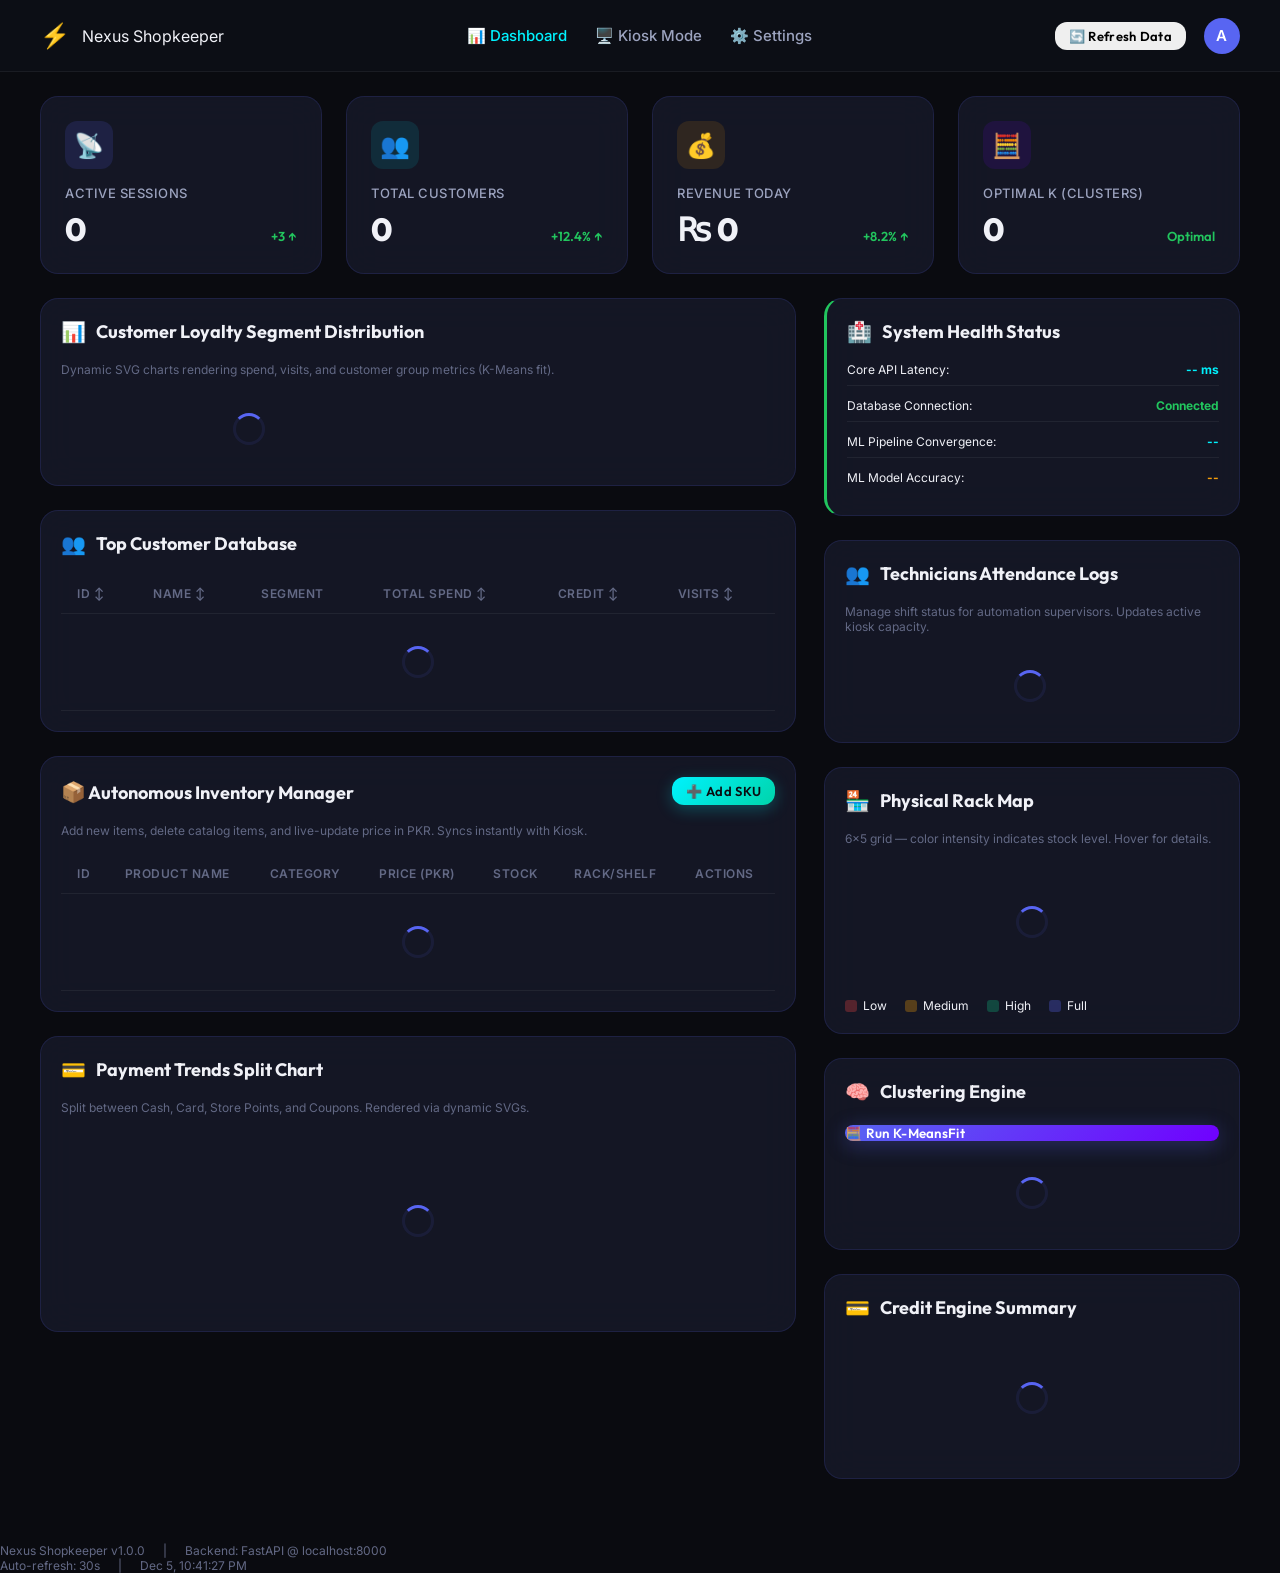
==== commit edfd81ab: "Add ?v=2 CSS cache buster to HTML templates to force scrollbar updates" ====
--- a/frontend/templates/dashboard.html
+++ b/frontend/templates/dashboard.html
@@ -4,7 +4,7 @@
   <meta charset="UTF-8">
   <meta name="viewport" content="width=device-width, initial-scale=1.0">
   <title>Nexus Shopkeeper — Admin Dashboard</title>
-  <link rel="stylesheet" href="../assets/css/styles.css">
+  <link rel="stylesheet" href="../assets/css/styles.css?v=2">
 </head>
 <body>
 
--- a/frontend/assets/css/styles.css
+++ b/frontend/assets/css/styles.css
@@ -116,13 +116,13 @@
 }
 
 /* ─── CUSTOM SCROLLBAR ─── */
-::-webkit-scrollbar { width: 6px; height: 6px; }
-::-webkit-scrollbar-track { background: transparent; }
+::-webkit-scrollbar { width: 8px; height: 8px; }
+::-webkit-scrollbar-track { background: rgba(255, 255, 255, 0.02); }
 ::-webkit-scrollbar-thumb {
-  background: var(--bg-surface);
+  background: rgba(88, 101, 242, 0.4);
   border-radius: var(--radius-full);
 }
-::-webkit-scrollbar-thumb:hover { background: var(--cosmic-indigo); }
+::-webkit-scrollbar-thumb:hover { background: var(--cyber-teal); }
 
 /* ─── TYPOGRAPHY ─── */
 h1, h2, h3, h4, h5, h6 { font-family: var(--font-heading); font-weight: 700; line-height: 1.2; }
@@ -454,6 +454,13 @@
   background: var(--bg-raised);
   transition: all var(--transition-base);
   position: relative;
+  display: flex;
+  align-items: center;
+  justify-content: center;
+  font-size: 26px;
+  color: var(--text-primary);
+  font-weight: 700;
+  line-height: 1;
 }
 .pin-dot.filled {
   background: var(--cosmic-indigo);
@@ -1189,8 +1196,9 @@
 /* ─── DASHBOARD SPECIFIC (kept for dashboard.html) ─── */
 .dashboard-body {
   background: var(--bg-deepest);
-  overflow-y: auto;
-  height: auto;
+  overflow-y: auto !important;
+  height: auto !important;
+  min-height: 100vh;
 }
 .navbar {
   height: 72px;
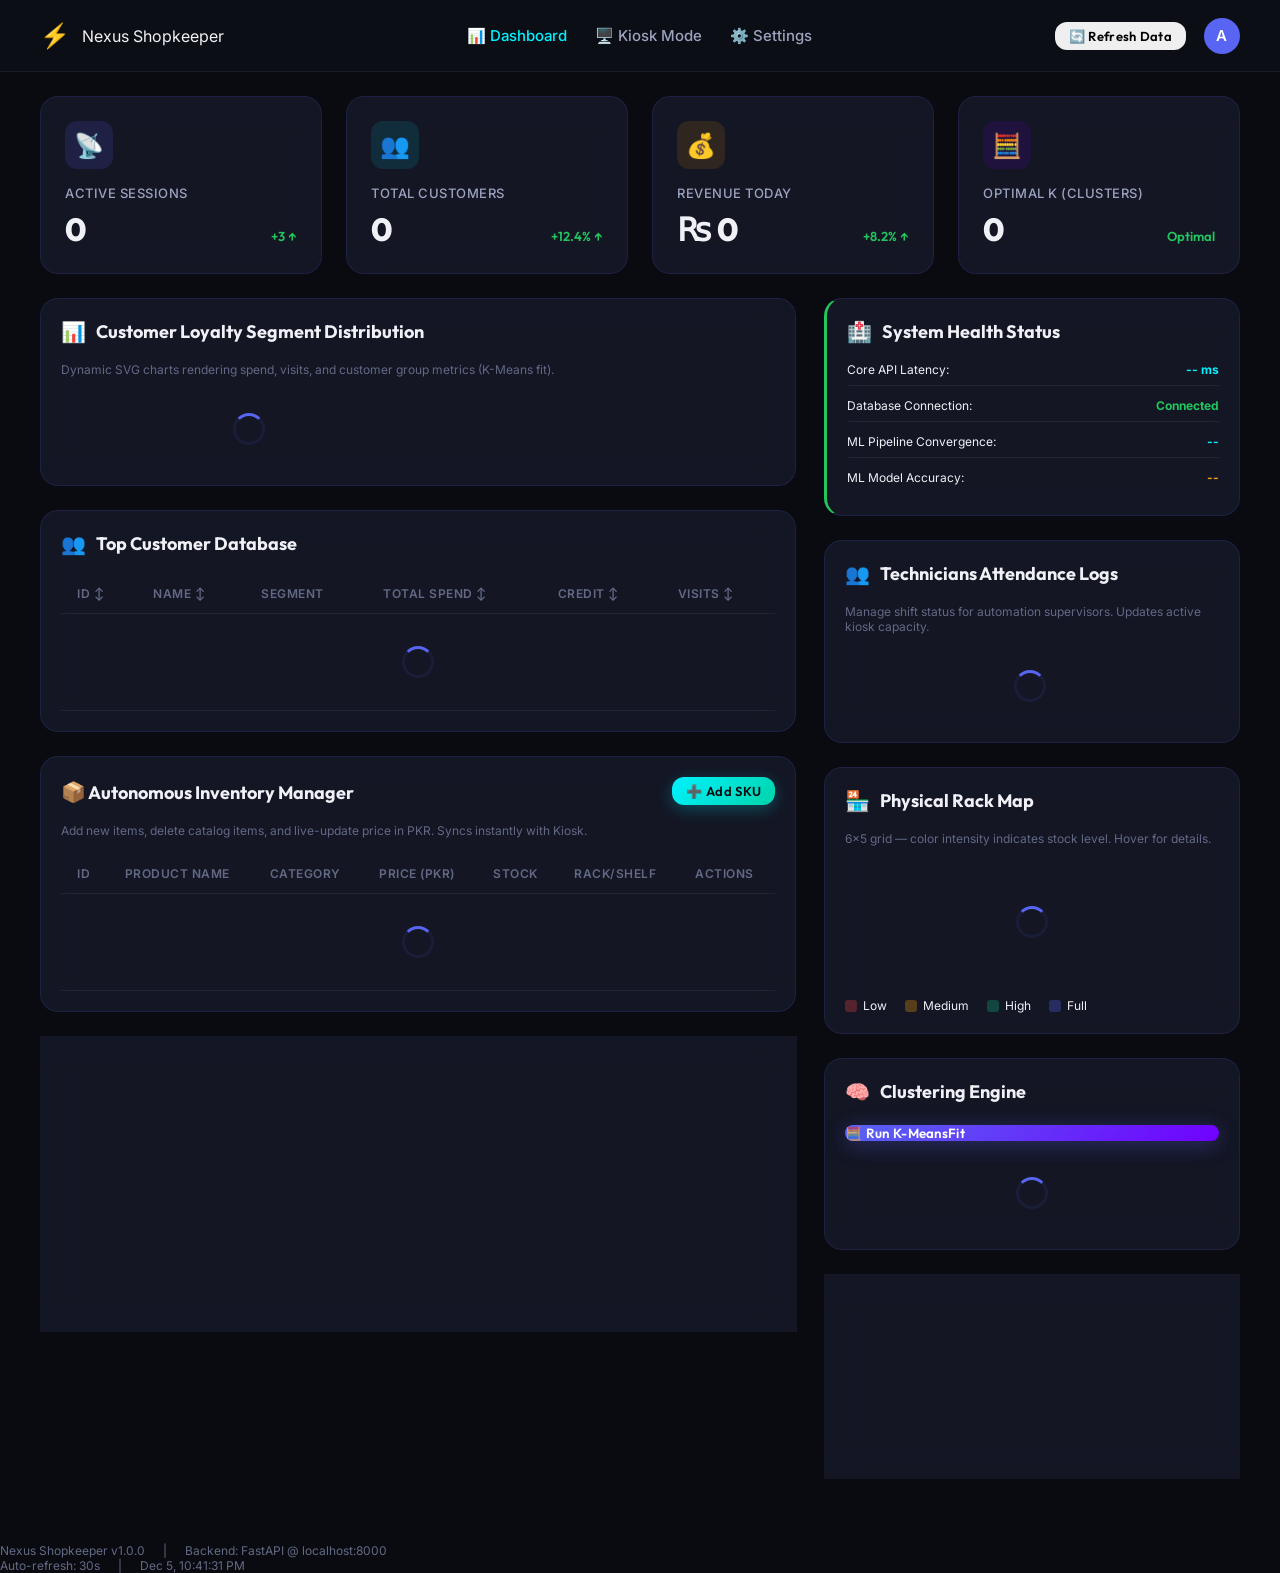
==== commit 56e6f092: "Fix dashboard scroll by applying dashboard-body class to body tag in dashboard.html" ====
--- a/frontend/templates/dashboard.html
+++ b/frontend/templates/dashboard.html
@@ -6,7 +6,7 @@
   <title>Nexus Shopkeeper — Admin Dashboard</title>
   <link rel="stylesheet" href="../assets/css/styles.css?v=2">
 </head>
-<body>
+<body class="dashboard-body">
 
   <!-- ═══════════ TOP NAV ═══════════ -->
   <nav class="navbar">
--- a/frontend/assets/css/styles.css
+++ b/frontend/assets/css/styles.css
@@ -1197,6 +1197,7 @@
 .dashboard-body {
   background: var(--bg-deepest);
   overflow-y: auto !important;
+  overflow: auto !important;
   height: auto !important;
   min-height: 100vh;
 }
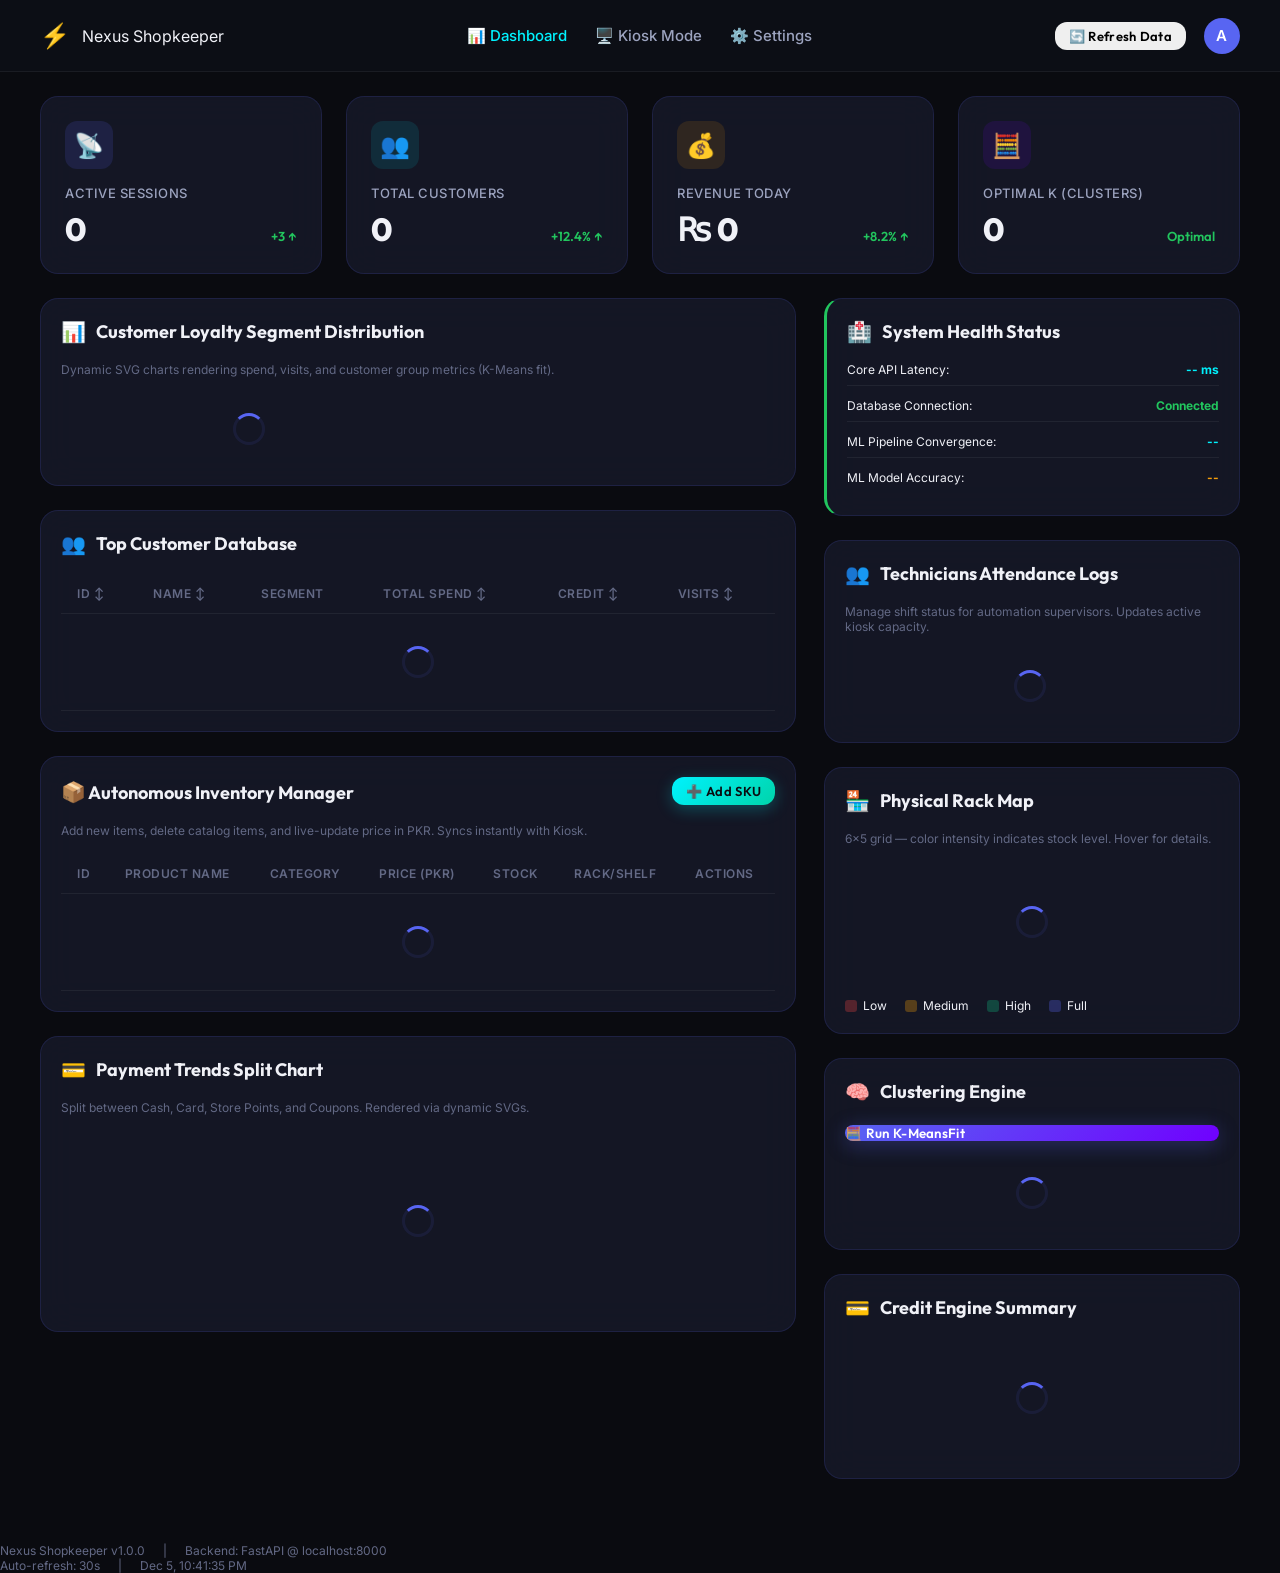
==== commit a97382ec: "Add auto-refresh timer and GET cache-busting to prevent stale admin dashboard stats" ====
--- a/frontend/templates/dashboard.html
+++ b/frontend/templates/dashboard.html
@@ -327,7 +327,7 @@
     </div>
   </footer>
 
-  <script src="../assets/js/app.js"></script>
+  <script src="../assets/js/app.js?v=3"></script>
   <script>
     // Dashboard clock
     (function dashClock() {
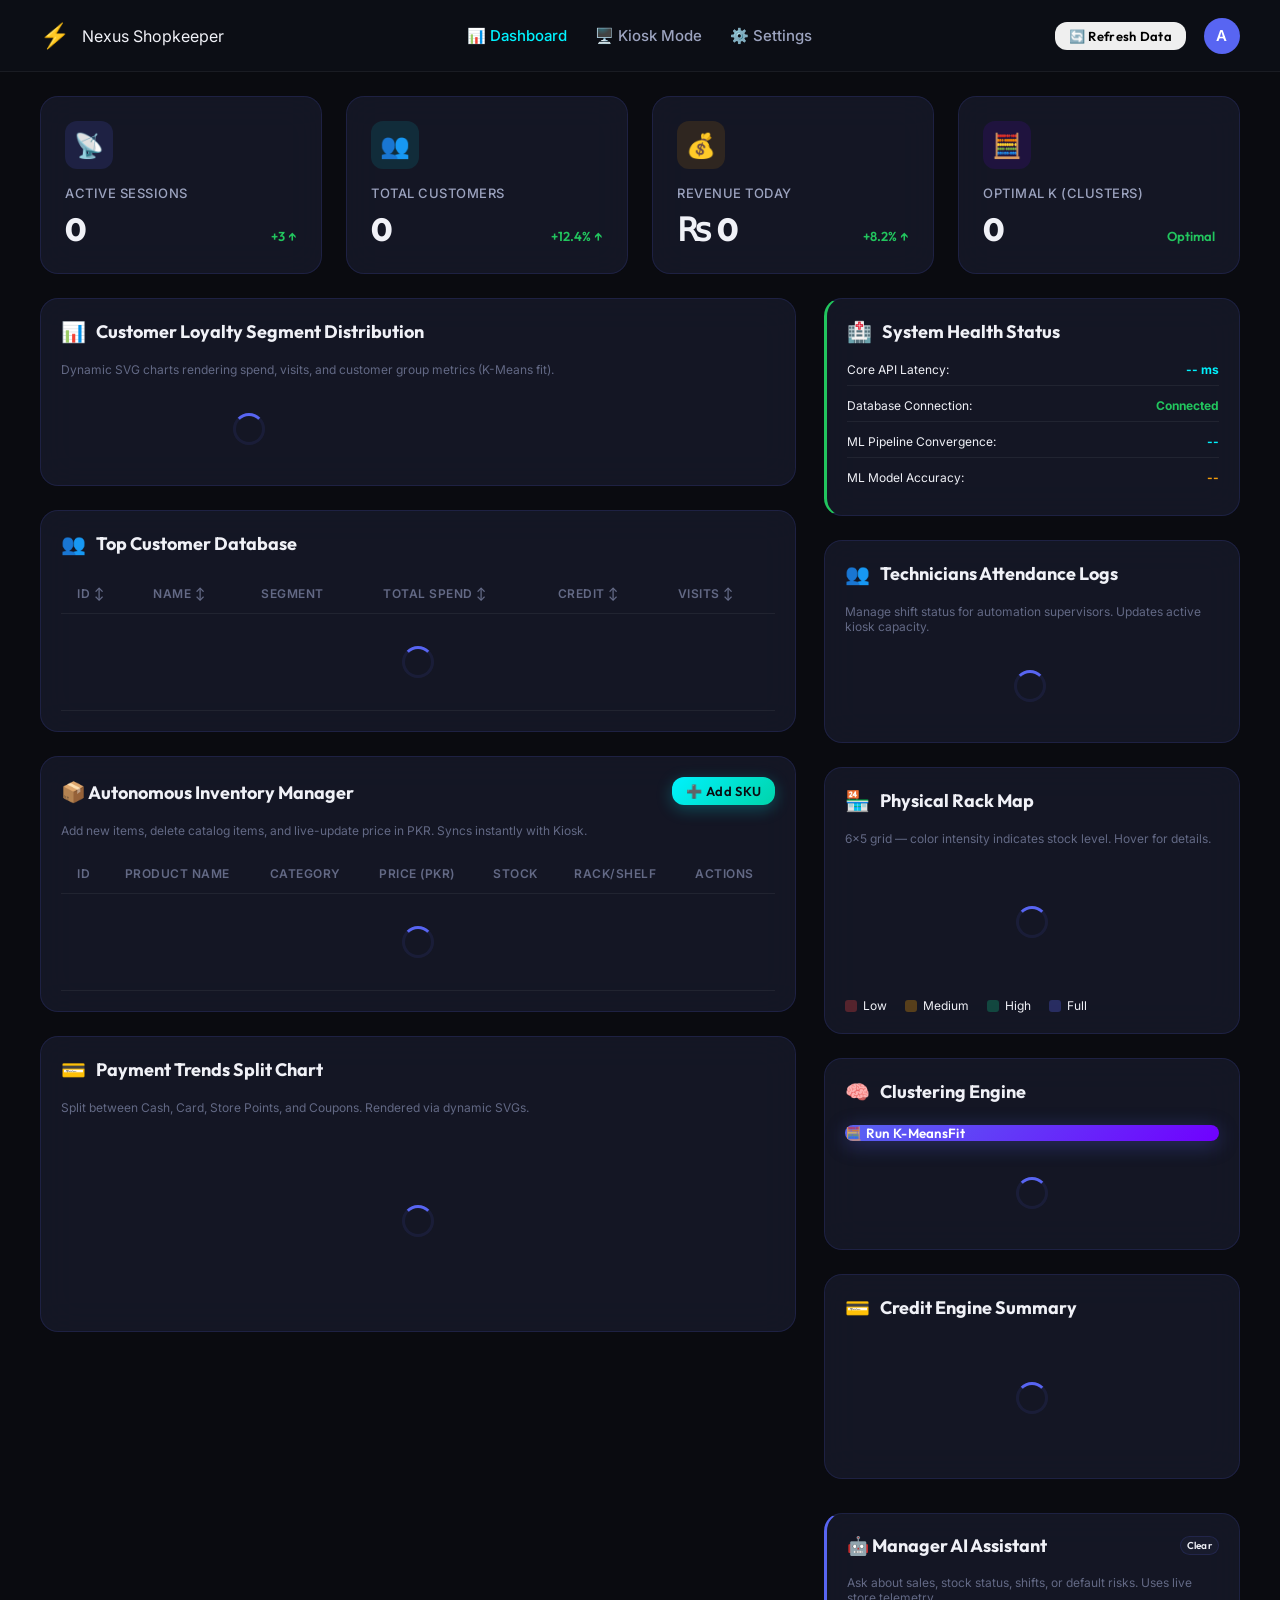
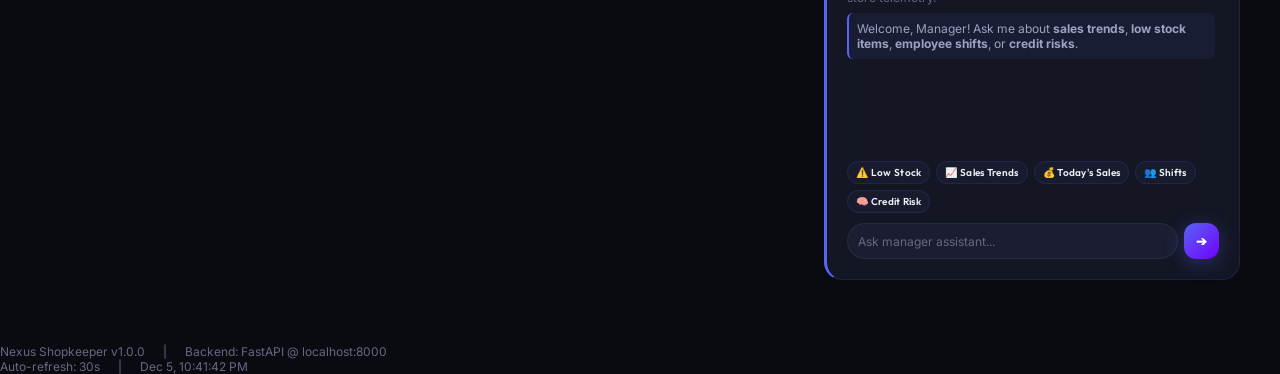
==== commit 0a6b7949: "Implement Manager AI Assistant on Admin Dashboard and refine Kiosk AI bot" ====
--- a/frontend/templates/dashboard.html
+++ b/frontend/templates/dashboard.html
@@ -214,7 +214,36 @@
             <div class="flex justify-center" style="padding:var(--space-lg)"><div class="spinner"></div></div>
           </div>
         </div>
-      </div>
+
+        <!-- Manager AI Assistant -->
+        <div class="glass-card animate-in" style="border-left: 3px solid var(--cosmic-indigo); margin-top: 10px;">
+          <div class="panel-title" style="display: flex; justify-content: space-between; align-items: center; width: 100%;">
+            <span>🤖 Manager AI Assistant</span>
+            <button class="btn btn-glass btn-sm" id="btn-clear-manager-chat" style="padding: 2px 6px; font-size: 10px;">Clear</button>
+          </div>
+          <div class="body-xs text-muted" style="margin-bottom: var(--space-sm)">Ask about sales, stock status, shifts, or default risks. Uses live store telemetry.</div>
+          
+          <div id="manager-chat-messages" style="overflow-y: auto; display: flex; flex-direction: column; gap: 8px; max-height: 200px; min-height: 140px; padding-right: 4px; font-size: 12px; margin-bottom: 8px; scroll-behavior: smooth;">
+            <div style="background: rgba(88,101,242,0.08); border-left: 2px solid var(--cosmic-indigo); padding: 8px; border-radius: var(--radius-sm); color: var(--text-secondary);">
+              Welcome, Manager! Ask me about <strong>sales trends</strong>, <strong>low stock items</strong>, <strong>employee shifts</strong>, or <strong>credit risks</strong>.
+            </div>
+          </div>
+          
+          <div style="display: flex; gap: 6px; flex-wrap: wrap; margin-bottom: 10px;">
+            <button class="manager-chip btn btn-glass btn-xs" data-query="low stock" style="padding: 4px 8px; font-size: 10px;">⚠️ Low Stock</button>
+            <button class="manager-chip btn btn-glass btn-xs" data-query="sales trends" style="padding: 4px 8px; font-size: 10px;">📈 Sales Trends</button>
+            <button class="manager-chip btn btn-glass btn-xs" data-query="revenue today" style="padding: 4px 8px; font-size: 10px;">💰 Today's Sales</button>
+            <button class="manager-chip btn btn-glass btn-xs" data-query="technician status" style="padding: 4px 8px; font-size: 10px;">👥 Shifts</button>
+            <button class="manager-chip btn btn-glass btn-xs" data-query="credit risks" style="padding: 4px 8px; font-size: 10px;">🧠 Credit Risk</button>
+          </div>
+          
+          <div style="display: flex; gap: 6px; align-items: center;">
+            <input type="text" id="manager-chat-input" class="search-input" placeholder="Ask manager assistant..." style="flex: 1; height: 36px; font-size: 12px; padding-left: 10px;" />
+            <button class="btn btn-primary btn-sm" id="btn-send-manager-chat" style="padding: 6px 12px; height: 36px;">➔</button>
+          </div>
+        </div>
+      </div>
+
     </div>
   </div>
 
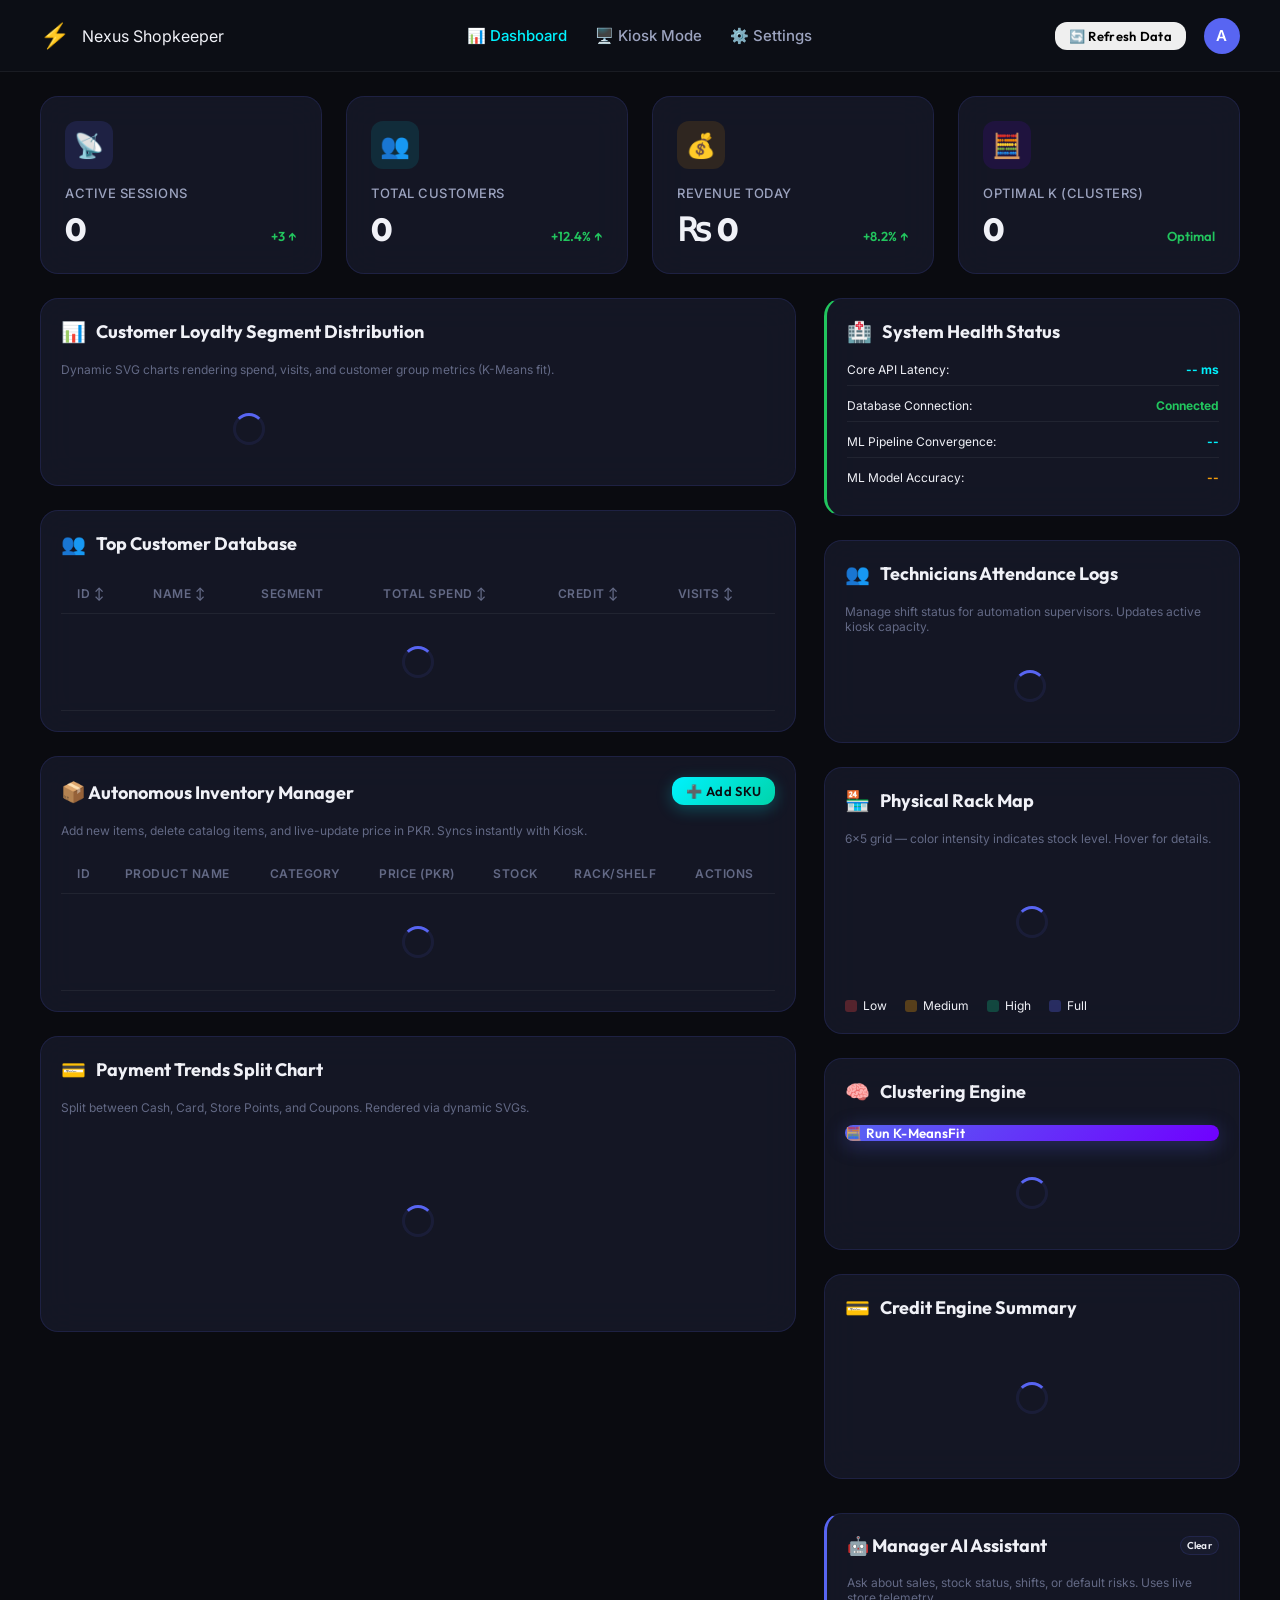
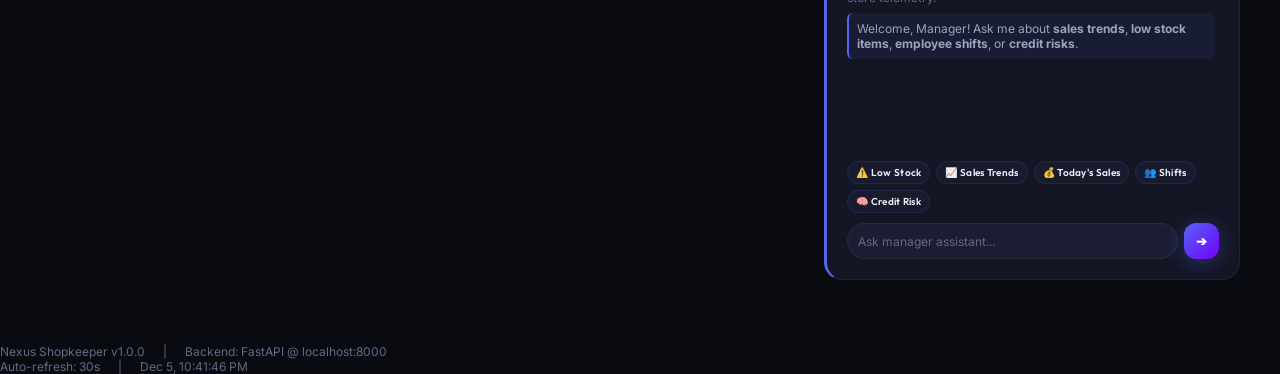
==== commit d67856fa: "Fix light theme backgrounds, add admin dashboard settings panel, and hide floating controls after ki" ====
--- a/frontend/templates/dashboard.html
+++ b/frontend/templates/dashboard.html
@@ -12,7 +12,7 @@
   <nav class="navbar">
     <div class="navbar__logo">
       <div class="navbar__logo-icon">⚡</div>
-      <span class="text-gradient">Nexus Shopkeeper</span>
+      <span class="text-gradient" id="dash-logo-text">Nexus Shopkeeper</span>
     </div>
     <div class="navbar__links">
       <a href="dashboard.html" class="active">📊 Dashboard</a>
@@ -342,6 +342,39 @@
   </div>
   </div>
 
+  <!-- ═══════════ SETTINGS MODAL ═══════════ -->
+  <div class="modal-overlay" id="settings-modal-overlay">
+    <div class="modal glass-card" id="settings-modal" style="max-width: 440px; width: 92%;">
+      <div class="modal-header">
+        <h2 style="font-size: 18px; font-weight: 700;">⚙️ System Administration Settings</h2>
+        <button class="modal-close" id="settings-modal-close">✕</button>
+      </div>
+      <div class="modal-body" style="display: flex; flex-direction: column; gap: 16px;">
+        <form id="dashboard-settings-form">
+          <div class="flex-col gap-xs" style="display: flex; flex-direction: column; gap: 4px; margin-bottom: 12px;">
+            <label class="body-xs text-secondary" style="font-weight: 600;" for="settings-store-name">Store Name</label>
+            <input type="text" id="settings-store-name" class="search-input" placeholder="e.g. Nexus Shopkeeper" required style="padding-left: 16px;">
+          </div>
+          
+          <div class="flex-col gap-xs" style="display: flex; flex-direction: column; gap: 4px; margin-bottom: 12px;">
+            <label class="body-xs text-secondary" style="font-weight: 600;" for="settings-interest-rate">Base Interest Rate (%)</label>
+            <input type="number" step="0.1" min="0" max="25" id="settings-interest-rate" class="search-input" placeholder="e.g. 2.5" required style="padding-left: 16px;">
+          </div>
+          
+          <div class="flex-col gap-xs" style="display: flex; flex-direction: column; gap: 4px; margin-bottom: 12px;">
+            <label class="body-xs text-secondary" style="font-weight: 600;" for="settings-headcount">Technician Headcount</label>
+            <input type="number" min="1" max="100" id="settings-headcount" class="search-input" placeholder="e.g. 10" required style="padding-left: 16px;">
+          </div>
+
+          <div style="display: flex; gap: 12px; margin-top: 20px;">
+            <button type="submit" class="btn btn-primary" style="flex: 1; justify-content: center;">Save Settings</button>
+            <button type="button" class="btn btn-outline" style="flex: 1; justify-content: center;" id="settings-cancel-btn">Cancel</button>
+          </div>
+        </form>
+      </div>
+    </div>
+  </div>
+
   <!-- ═══════════ FOOTER ═══════════ -->
   <footer class="bottom-bar">
     <div class="flex items-center gap-md">
@@ -366,8 +399,58 @@
       tick(); setInterval(tick, 1000);
     })();
 
-    // Settings placeholder
-    document.getElementById('settings-link')?.addEventListener('click', e => { e.preventDefault(); Toast.info('Settings panel coming in v1.1'); });
+    // Initialize branding from localStorage on load
+    const storedStoreName = localStorage.getItem('settings-store-name') || 'Nexus Shopkeeper';
+    const logoText = document.getElementById('dash-logo-text');
+    if (logoText) {
+      logoText.innerHTML = storedStoreName.replace('Shopkeeper', '<span class="text-gradient">Shopkeeper</span>');
+    }
+
+    // Settings modal interactions
+    const settingsLink = document.getElementById('settings-link');
+    const settingsOverlay = document.getElementById('settings-modal-overlay');
+    const settingsClose = document.getElementById('settings-modal-close');
+    const settingsCancel = document.getElementById('settings-cancel-btn');
+    const settingsForm = document.getElementById('dashboard-settings-form');
+    
+    const storeNameInp = document.getElementById('settings-store-name');
+    const interestRateInp = document.getElementById('settings-interest-rate');
+    const headcountInp = document.getElementById('settings-headcount');
+
+    settingsLink?.addEventListener('click', (e) => {
+      e.preventDefault();
+      // Prefill fields
+      storeNameInp.value = localStorage.getItem('settings-store-name') || 'Nexus Shopkeeper';
+      interestRateInp.value = localStorage.getItem('settings-interest-rate') || '2.5';
+      headcountInp.value = localStorage.getItem('settings-headcount') || '10';
+      
+      settingsOverlay.classList.add('visible');
+    });
+
+    const closeSettings = () => {
+      settingsOverlay.classList.remove('visible');
+    };
+
+    settingsClose?.addEventListener('click', closeSettings);
+    settingsCancel?.addEventListener('click', closeSettings);
+    settingsOverlay?.addEventListener('click', (e) => {
+      if (e.target === settingsOverlay) closeSettings();
+    });
+
+    settingsForm?.addEventListener('submit', (e) => {
+      e.preventDefault();
+      localStorage.setItem('settings-store-name', storeNameInp.value);
+      localStorage.setItem('settings-interest-rate', interestRateInp.value);
+      localStorage.setItem('settings-headcount', headcountInp.value);
+      
+      // Update local branding if present
+      if (logoText) {
+        logoText.innerHTML = storeNameInp.value.replace('Shopkeeper', '<span class="text-gradient">Shopkeeper</span>');
+      }
+      
+      closeSettings();
+      Toast.success('Administration settings saved successfully!');
+    });
 
     // Table sorting
     document.querySelectorAll('.data-table thead th').forEach((th, colIndex) => {
--- a/frontend/assets/css/styles.css
+++ b/frontend/assets/css/styles.css
@@ -1473,3 +1473,119 @@
   font-weight: 700;
   background: rgba(255, 255, 255, 0.05);
 }
+
+/* ─── LIGHT THEME OVERRIDES ─── */
+body.light-theme {
+  --bg-deepest: #f3f4f6;
+  --bg-deep: #f9fafb;
+  --bg-base: #ffffff;
+  --bg-raised: #f3f4f6;
+  --bg-surface: #e5e7eb;
+  --bg-hover: #d1d5db;
+
+  /* Glass */
+  --glass-bg: rgba(255, 255, 255, 0.7);
+  --glass-border: rgba(88, 101, 242, 0.2);
+  --glass-blur: 20px;
+
+  /* Text */
+  --text-primary: #1f2937;
+  --text-secondary: #4b5563;
+  --text-muted: #9ca3af;
+  --text-accent: var(--cosmic-indigo);
+
+  /* Borders & Shadows */
+  --border-subtle: rgba(0, 0, 0, 0.08);
+  --border-glow: rgba(88, 101, 242, 0.25);
+  --shadow-sm: 0 1px 3px rgba(0,0,0,0.05);
+  --shadow-md: 0 4px 12px rgba(0,0,0,0.06);
+  --shadow-lg: 0 10px 25px rgba(0,0,0,0.08);
+  --shadow-glow: 0 0 20px rgba(88, 101, 242, 0.1);
+}
+
+/* Specific Light Theme fixes to maintain high readability */
+body.light-theme .glass-card {
+  box-shadow: 0 8px 32px rgba(31, 38, 135, 0.06) !important;
+}
+
+body.light-theme .sidebar-btn {
+  color: var(--text-secondary);
+}
+
+body.light-theme .sidebar-btn:hover {
+  background: var(--bg-hover);
+  color: var(--text-primary);
+}
+
+body.light-theme input, body.light-theme select {
+  background: var(--bg-deep) !important;
+  color: var(--text-primary) !important;
+  border-color: var(--border-subtle) !important;
+}
+
+body.light-theme .btn-glass {
+  background: rgba(255, 255, 255, 0.4);
+  color: var(--text-primary);
+}
+
+body.light-theme .btn-glass:hover {
+  background: rgba(255, 255, 255, 0.6);
+  color: var(--text-primary);
+}
+
+body.light-theme .search-autocomplete {
+  background: var(--bg-base);
+  border-color: var(--border-subtle);
+}
+
+body.light-theme .sponsored-card {
+  background: rgba(255, 255, 255, 0.5) !important;
+}
+
+body.light-theme .product-details-modal .modal {
+  background: var(--bg-base);
+}
+
+body.light-theme .modal-close {
+  color: var(--text-primary);
+}
+
+/* Fix background cover gradients */
+body.light-theme .welcome-bg-anim {
+  background: linear-gradient(135deg, #f3f4f6 0%, #e5e7eb 25%, #e0e7ff 50%, #dbeafe 75%, #f3f4f6 100%) !important;
+}
+body.light-theme .welcome-bg-anim::after {
+  background: radial-gradient(ellipse at 50% 40%, rgba(88, 101, 242, 0.05) 0%, transparent 70%) !important;
+}
+
+/* Header & Footer bars */
+body.light-theme .topbar, body.light-theme .navbar {
+  background: rgba(255, 255, 255, 0.8) !important;
+  border-bottom-color: rgba(0, 0, 0, 0.08) !important;
+}
+body.light-theme .bottombar, body.light-theme .bottom-bar {
+  background: rgba(243, 244, 246, 0.9) !important;
+  border-top-color: rgba(0, 0, 0, 0.08) !important;
+}
+
+/* Buttons / widgets */
+body.light-theme .keypad-btn--backspace, 
+body.light-theme .keypad-btn--scan {
+  background: var(--bg-surface) !important;
+}
+body.light-theme .support-widget {
+  background: rgba(255, 255, 255, 0.85);
+  border-color: rgba(88, 101, 242, 0.3);
+}
+
+/* Text overrides */
+body.light-theme .search-input::placeholder {
+  color: var(--text-secondary) !important;
+}
+
+/* Modals */
+body.light-theme .modal {
+  background: var(--bg-base);
+  box-shadow: 0 20px 50px rgba(0, 0, 0, 0.15) !important;
+}
+
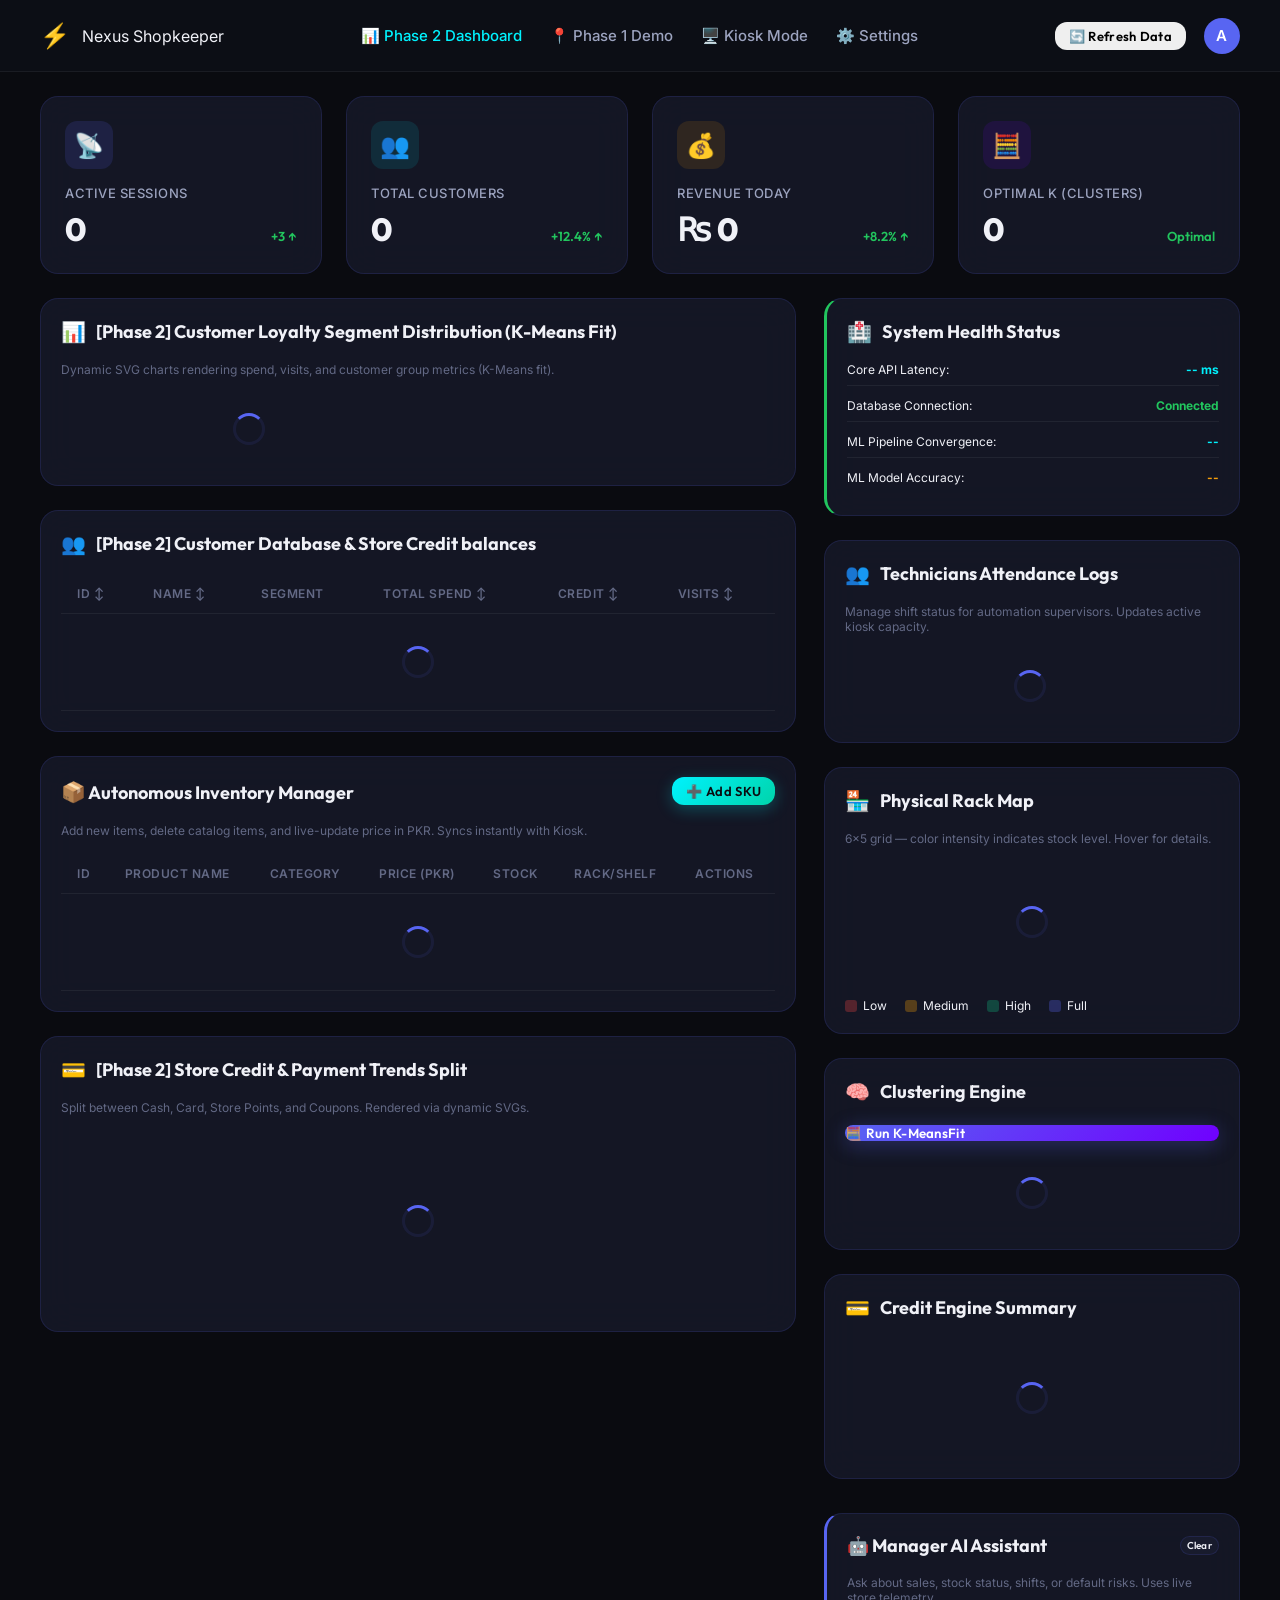
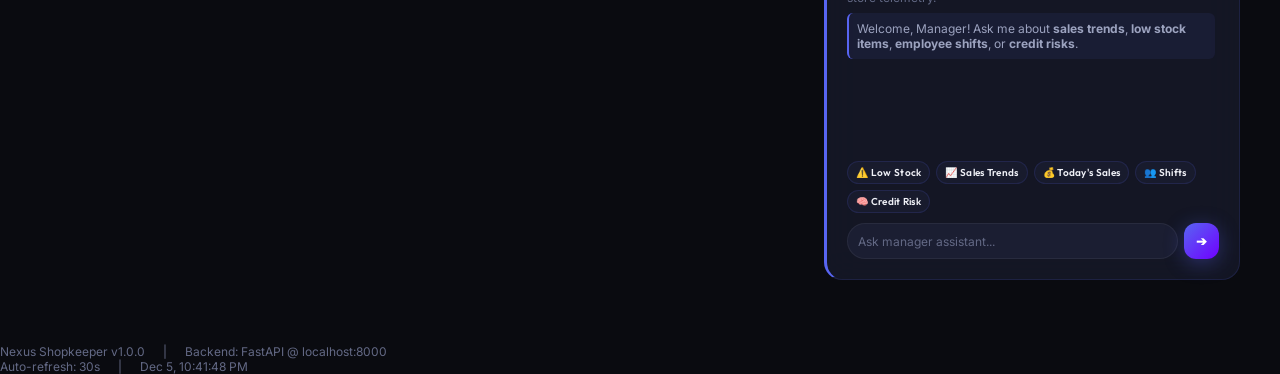
==== commit 36402a8e: "Expose layout routing & coordinates APIs, add Phase 1 visualizer page, and label Phase 2 modules in " ====
--- a/frontend/templates/dashboard.html
+++ b/frontend/templates/dashboard.html
@@ -15,7 +15,8 @@
       <span class="text-gradient" id="dash-logo-text">Nexus Shopkeeper</span>
     </div>
     <div class="navbar__links">
-      <a href="dashboard.html" class="active">📊 Dashboard</a>
+      <a href="dashboard.html" class="active">📊 Phase 2 Dashboard</a>
+      <a href="phase1.html">📍 Phase 1 Demo</a>
       <a href="kiosk.html">🖥️ Kiosk Mode</a>
       <a href="#" id="settings-link">⚙️ Settings</a>
     </div>
@@ -75,7 +76,7 @@
 
         <!-- Customer Segments Panel -->
         <div class="glass-card animate-in">
-          <div class="panel-title"><span class="icon">📊</span> Customer Loyalty Segment Distribution</div>
+          <div class="panel-title"><span class="icon">📊</span> [Phase 2] Customer Loyalty Segment Distribution (K-Means Fit)</div>
           <div class="body-xs text-muted" style="margin-bottom:var(--space-md)">Dynamic SVG charts rendering spend, visits, and customer group metrics (K-Means fit).</div>
           <div class="flex gap-lg" style="display: flex; gap: var(--space-lg); flex-wrap: wrap;">
             <div id="segment-distribution-chart" style="flex: 1.2; min-width: 250px; display: flex; justify-content: center; align-items: center;">
@@ -89,7 +90,7 @@
 
         <!-- Customer Table -->
         <div class="glass-card animate-in">
-          <div class="panel-title"><span class="icon">👥</span> Top Customer Database</div>
+          <div class="panel-title"><span class="icon">👥</span> [Phase 2] Customer Database & Store Credit balances</div>
           <div style="overflow-x:auto">
             <table class="data-table">
               <thead>
@@ -138,7 +139,7 @@
 
         <!-- Payment Trends split chart -->
         <div class="glass-card animate-in">
-          <div class="panel-title"><span class="icon">💳</span> Payment Trends Split Chart</div>
+          <div class="panel-title"><span class="icon">💳</span> [Phase 2] Store Credit & Payment Trends Split</div>
           <div class="body-xs text-muted" style="margin-bottom:var(--space-md)">Split between Cash, Card, Store Points, and Coupons. Rendered via dynamic SVGs.</div>
           <div id="payment-trends-chart" style="display: flex; justify-content: center; align-items: center; min-height: 180px;">
             <div class="spinner"></div>
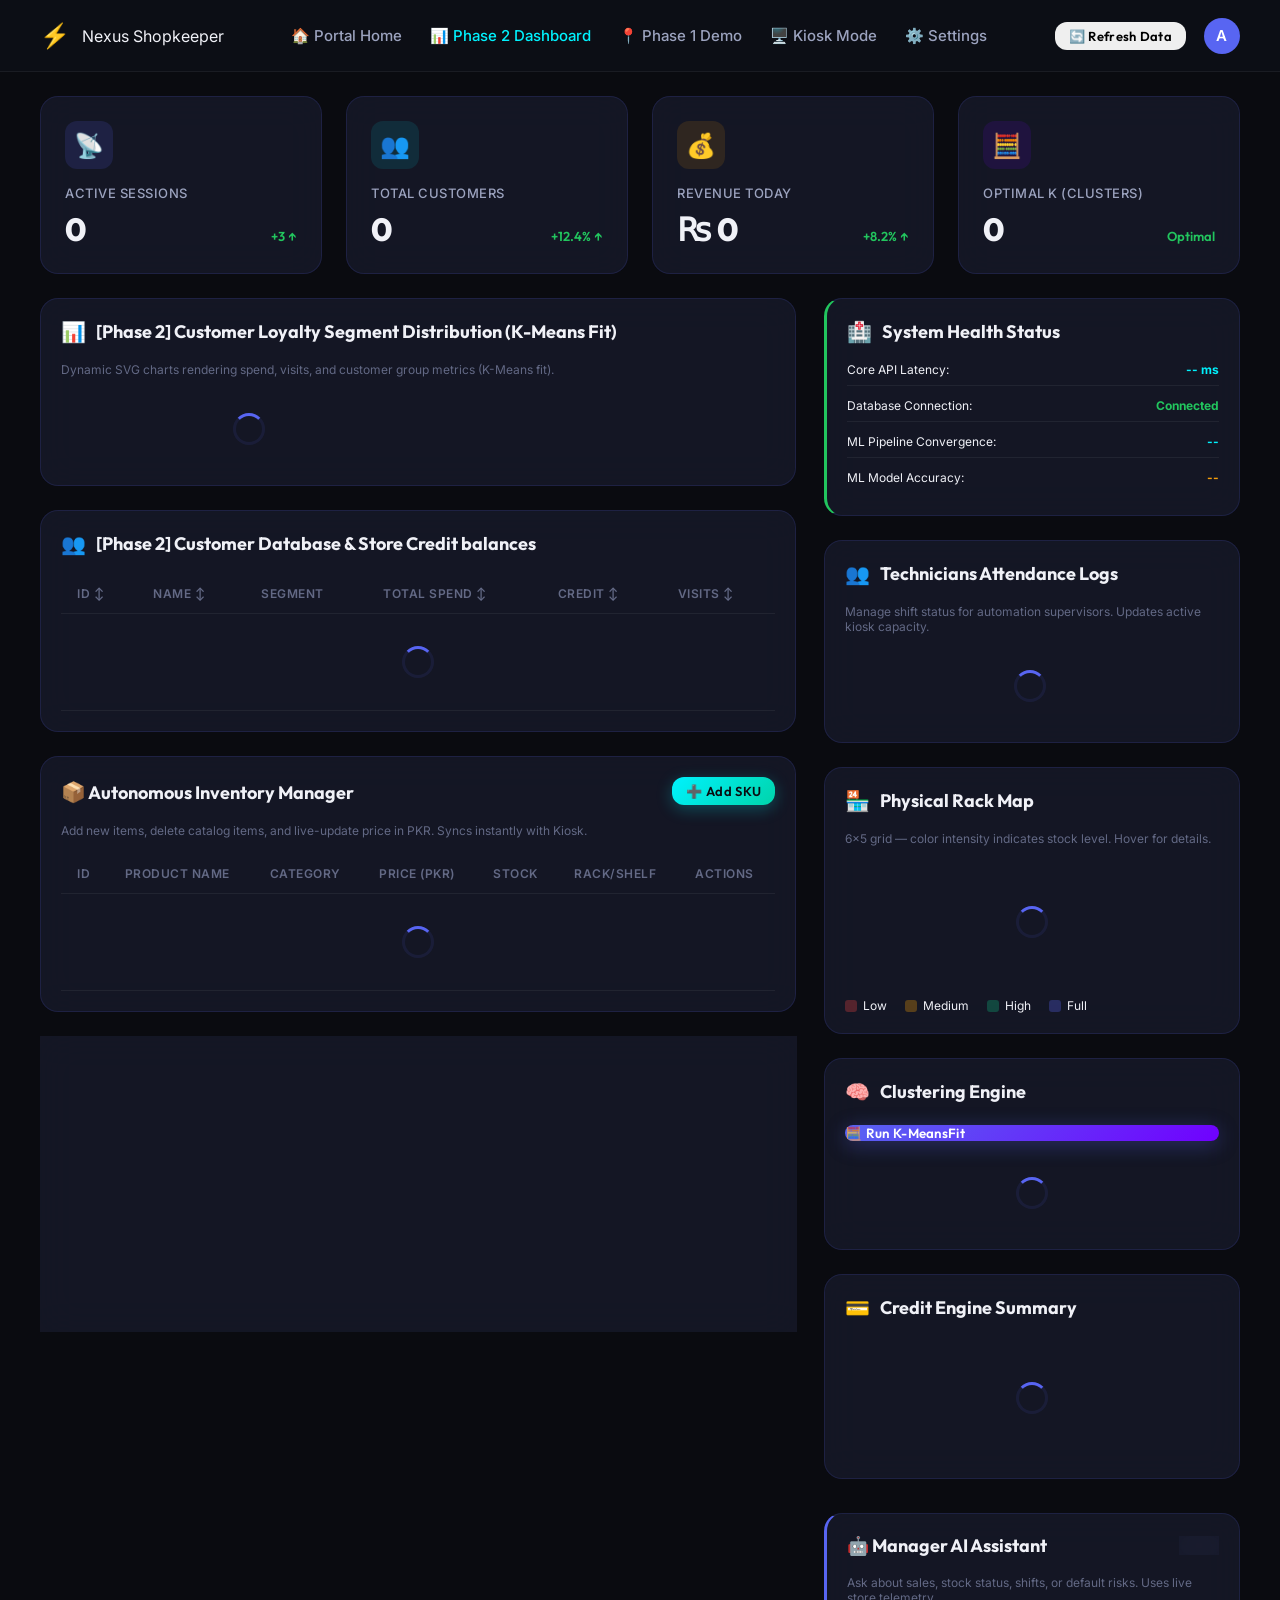
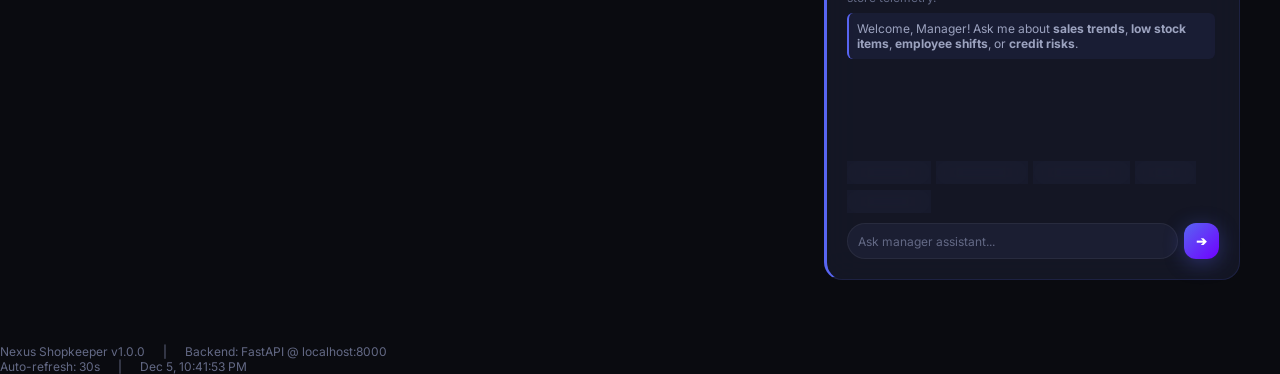
==== commit 12858771: "Add central presentation portal index.html and update routing, cross-navigation links" ====
--- a/frontend/templates/dashboard.html
+++ b/frontend/templates/dashboard.html
@@ -15,6 +15,7 @@
       <span class="text-gradient" id="dash-logo-text">Nexus Shopkeeper</span>
     </div>
     <div class="navbar__links">
+      <a href="index.html">🏠 Portal Home</a>
       <a href="dashboard.html" class="active">📊 Phase 2 Dashboard</a>
       <a href="phase1.html">📍 Phase 1 Demo</a>
       <a href="kiosk.html">🖥️ Kiosk Mode</a>
